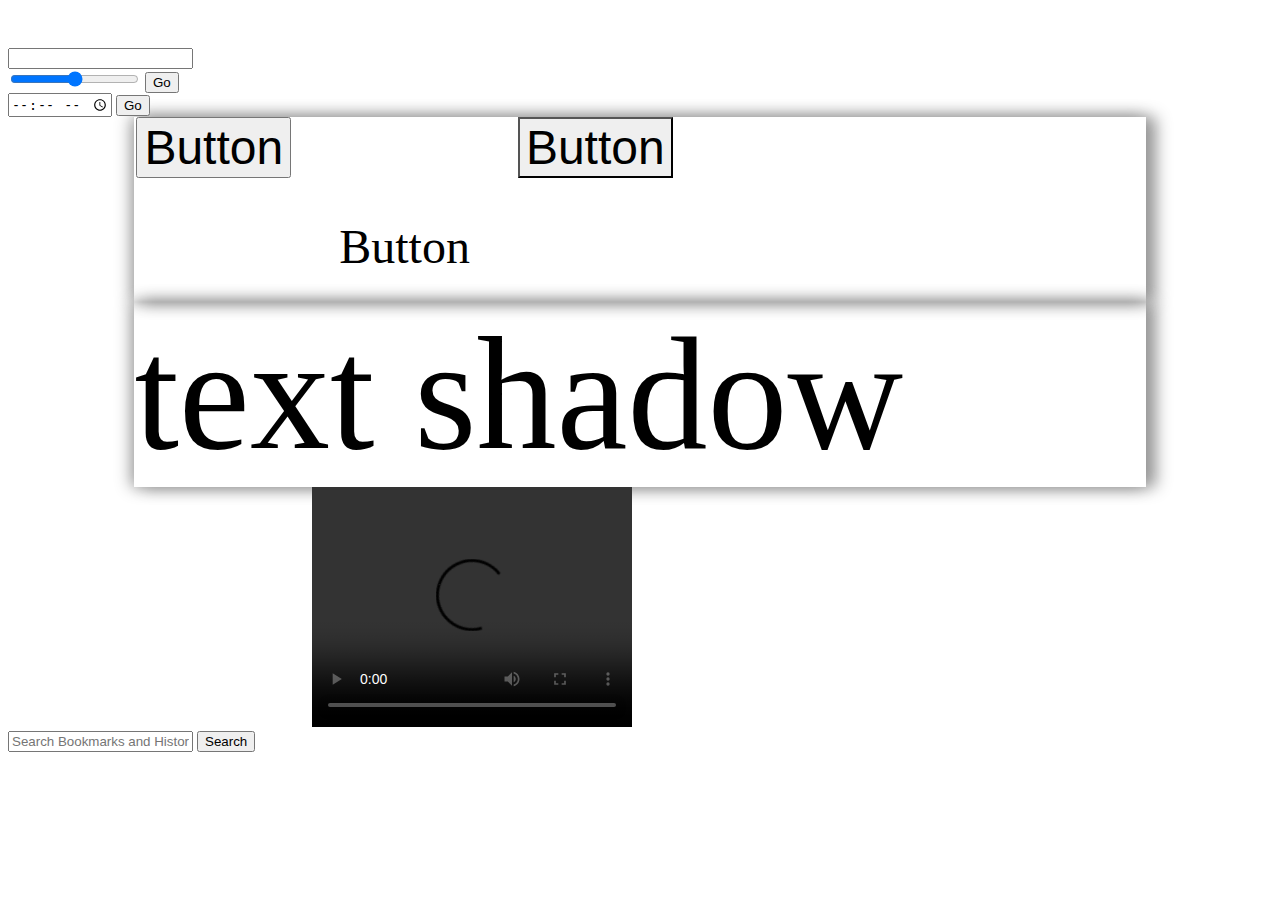
==== index.html @ fc9bf7e8 "test" ====
<!DOCTYPE html>
<html>
<head>
	<meta http-equiv="Content-Type" content="text/html; charset=UTF-8">
	<link href="style.css" type="text/css" rel="stylesheet" />
	<title>TIMESPOON</title>
</head>
<body>

<input type="number">
<form>
  <input name="n" type="range">
  <input type="submit" value="Go">
</form>
<form>
  <input name="t" type="time">
  <input type="submit" value="Go">
</form>
	    <div class="span-20">
        <button>Button</button>
        <p>Button</p>
        <button class="native">Button</button>
    </div>

	<div>text shadow</div>
	<canvas id="a" width="300" height="225"></canvas>
	<video src="pre6.webm" width="320" height="240" controls></video>
	<form>
  <input name="q" placeholder="Search Bookmarks and History">
  <input type="submit" value="Search">
</form>
</body>
</html>
<style type="text/css">
  body { padding-top: 40px; }
    button {
        font-size: 48px;
        margin: 0 2px;
        vertical-align: top;
    }
    button.native {
        -moz-appearance: none;
        -webkit-appearance: none;
    }
    p {
    	display: inline-block;
        -moz-appearance: button;
        -webkit-appearance: button;
        font-size: 48px;
        line-height: 60px;
        margin-bottom: 0;
        padding: 0 6px;
        text-align: center;
    }
div {
	width:80%;
	margin:0 auto;
	font-size:10em;
	box-shadow: -3px 0px 15px #999, 10px -0px 15px #999;
	}
</style>
<script type="text/javascript" charset="utf-8">
window.onload = function() {
var d_canvas = document.getElementById("a");
var context = d_canvas.getContext("2d");

var my_gradient = context.createLinearGradient(0, 0, 0, 225);
my_gradient.addColorStop(0, "red");
my_gradient.addColorStop(0.5, "yellow");
my_gradient.addColorStop(1, "green");
context.fillStyle = my_gradient;
context.fillRect(0, 0, 300, 225);
}
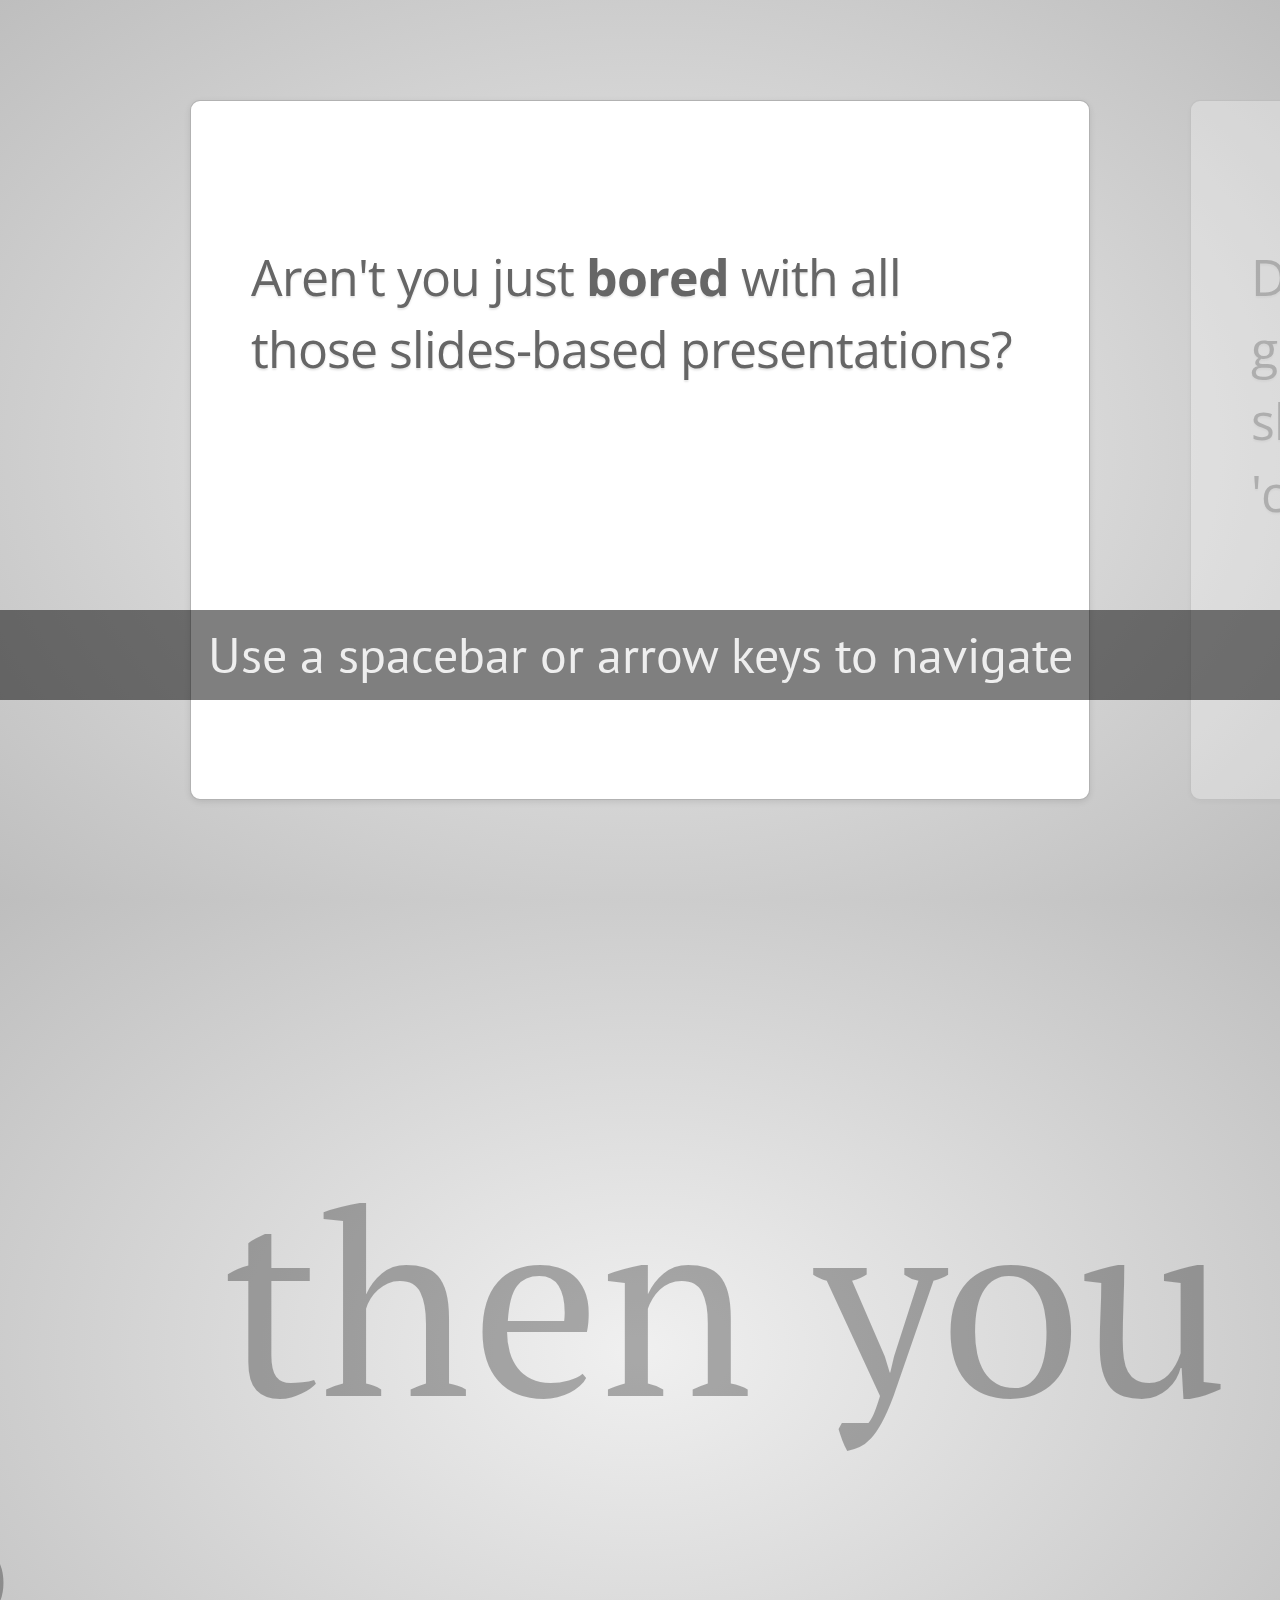
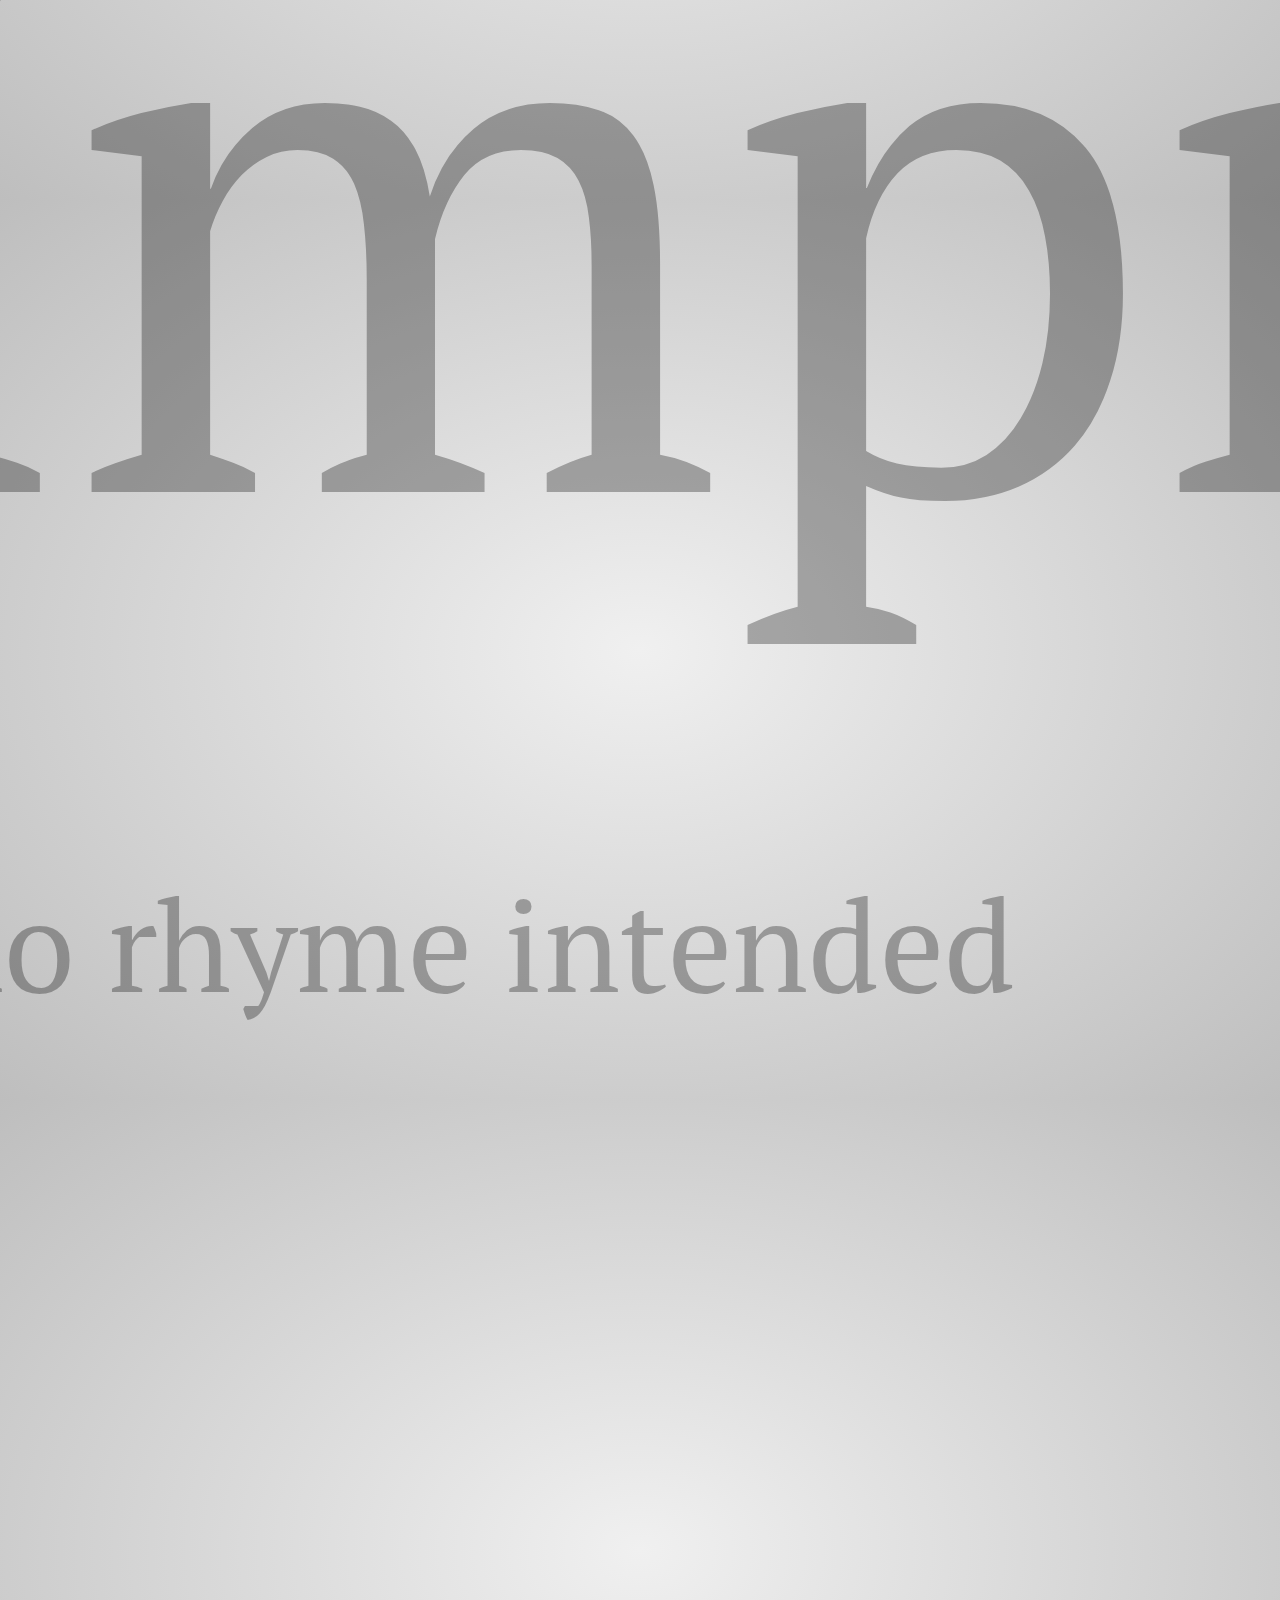
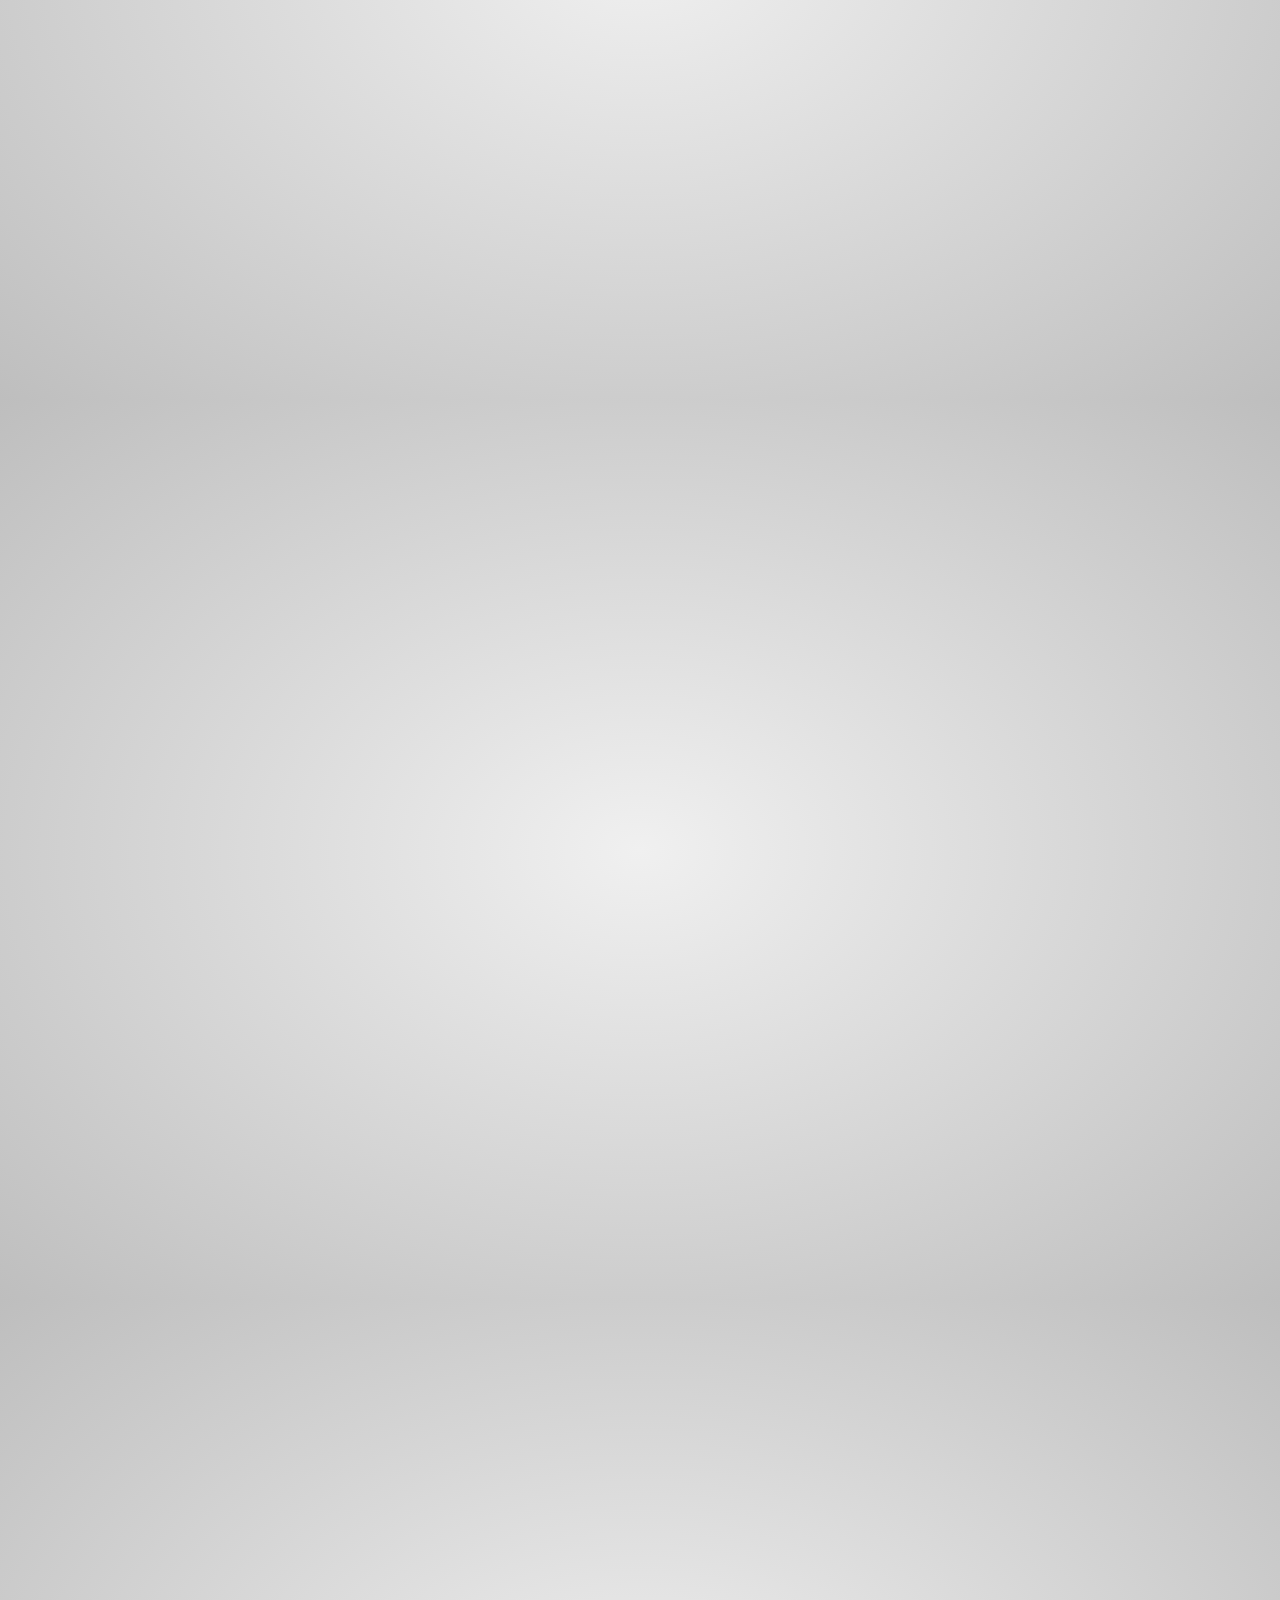
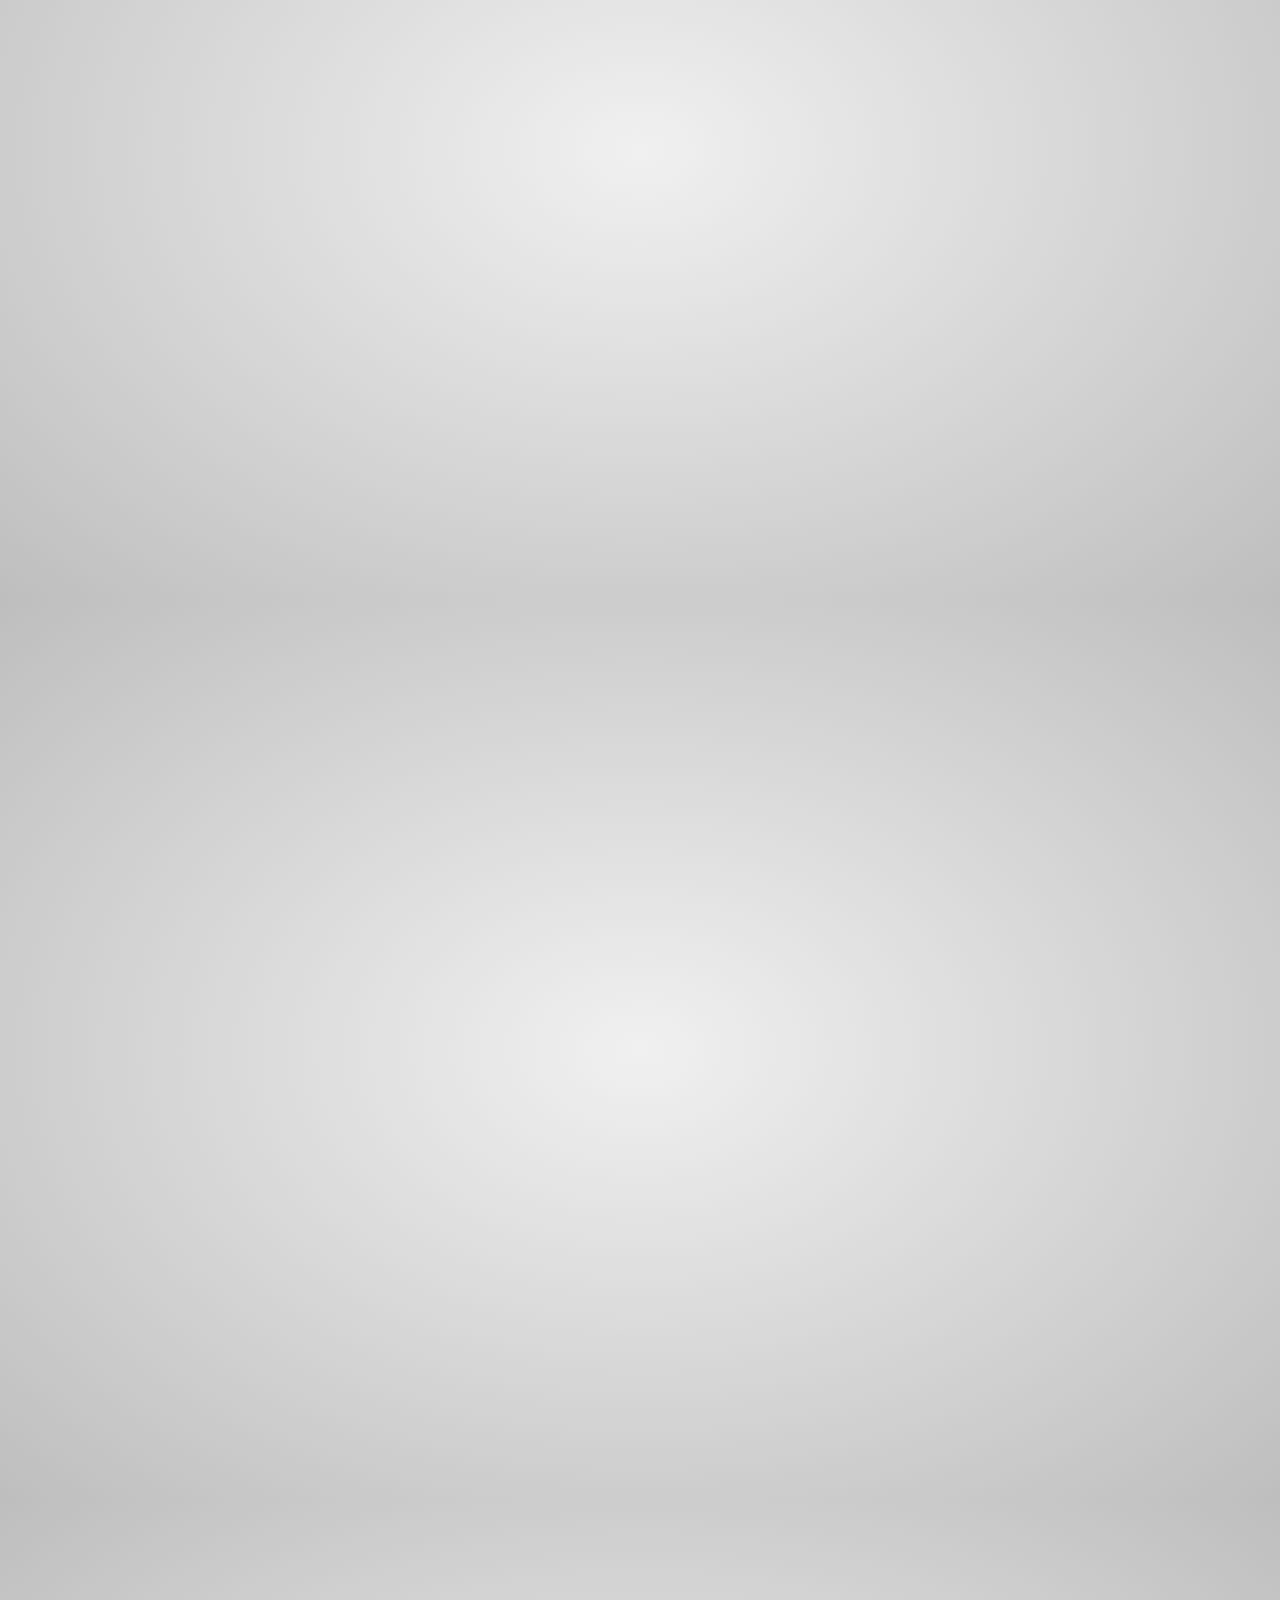
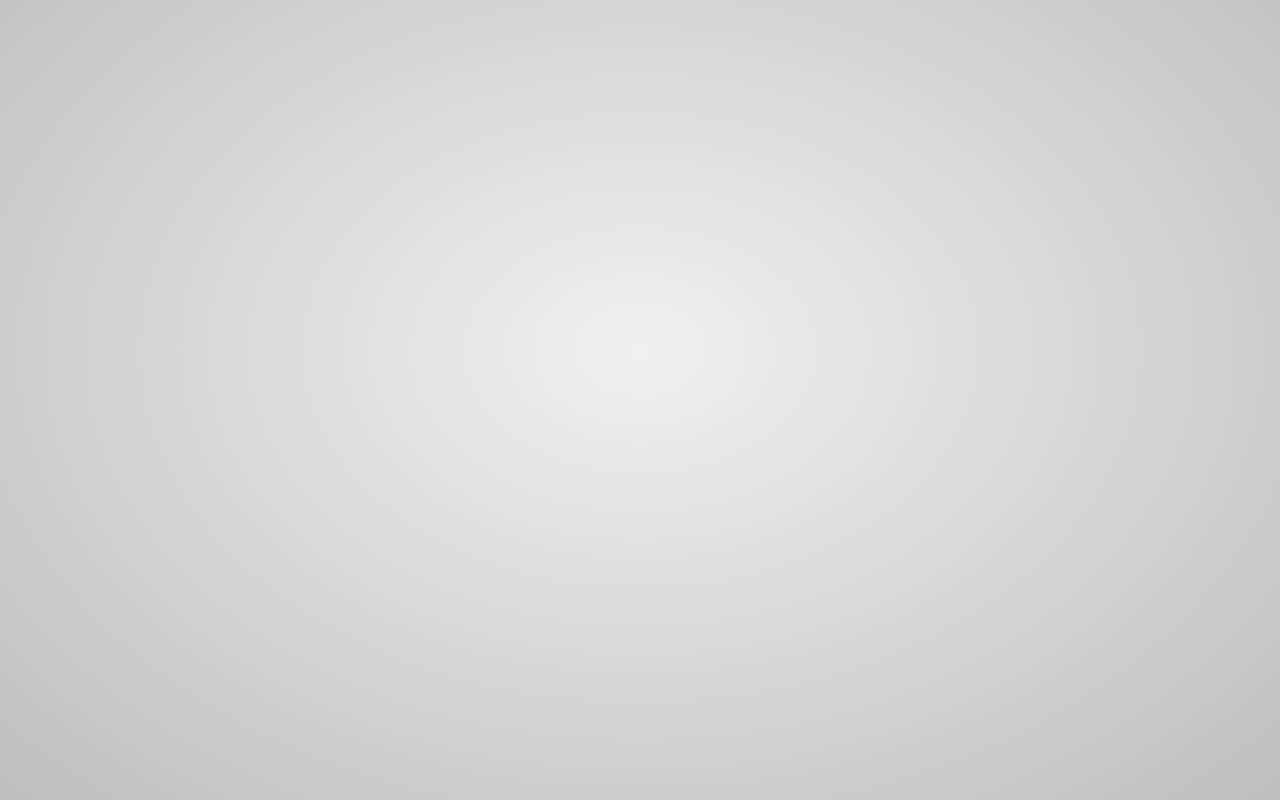
==== commit 13519f4c: "index test" ====
--- a/index.html
+++ b/index.html
@@ -1,73 +1,379 @@
-<!DOCTYPE html>
-<html>
+<!doctype html>
+
+<!--
+
+    Welcome to the light side of the source, young padawan.
+
+    One step closer to learn something interesting you are...
+
+                               ____                  
+                            _.' :  `._               
+                        .-.'`.  ;   .'`.-.           
+               __      / : ___\ ;  /___ ; \      __  
+             ,'_ ""--.:__;".-.";: :".-.":__;.--"" _`,
+             :' `.t""--.. '<@.`;_  ',@:` ..--""j.' `;
+                  `:-.._J '-.-'L__ `-- ' L_..-;'     
+                    "-.__ ;  .-"  "-.  : __.-"       
+                        L ' /.------.\ ' J           
+                         "-.   "--"   .-"            
+                        __.l"-:_JL_;-";.__           
+                     .-j/'.;  ;""""  / .'\"-.        
+                   .' /:`. "-.:     .-" .';  `.      
+                .-"  / ;  "-. "-..-" .-"  :    "-.   
+             .+"-.  : :      "-.__.-"      ;-._   \  
+             ; \  `.; ;                    : : "+. ; 
+             :  ;   ; ;                    : ;  : \: 
+             ;  :   ; :                    ;:   ;  : 
+            : \  ;  :  ;                  : ;  /  :: 
+            ;  ; :   ; :                  ;   :   ;: 
+            :  :  ;  :  ;                : :  ;  : ; 
+            ;\    :   ; :                ; ;     ; ; 
+            : `."-;   :  ;              :  ;    /  ; 
+             ;    -:   ; :              ;  : .-"   : 
+             :\     \  :  ;            : \.-"      : 
+              ;`.    \  ; :            ;.'_..--  / ; 
+              :  "-.  "-:  ;          :/."      .'  :
+               \         \ :          ;/  __        :
+                \       .-`.\        /t-""  ":-+.   :
+                 `.  .-"    `l    __/ /`. :  ; ; \  ;
+                   \   .-" .-"-.-"  .' .'j \  /   ;/ 
+                    \ / .-"   /.     .'.' ;_:'    ;  
+                     :-""-.`./-.'     /    `.___.'   
+                           \ `t  ._  /               
+                            "-.t-._:'                
+
+-->
+
+<!--
+    
+    So you'd like to know how to use impress.js?
+    
+    You've made the first, very important step -- you're reading the source code.
+    And that's how impress.js presentations are built -- with HTML and CSS code.
+    
+    Believe me, you need quite decent HTML and CSS skills to be able to use impress.js effectively.
+    And what is even more important, you need to be a designer, too, because there are no default
+    styles for impress.js presentations, there is no default or automatic layout for them.
+    
+    You need to design and build it by hand.
+    
+    So...
+    
+    Would you still like to know how to use impress.js?
+    
+-->
+
+<html lang="en">
 <head>
-	<meta http-equiv="Content-Type" content="text/html; charset=UTF-8">
-	<link href="style.css" type="text/css" rel="stylesheet" />
-	<title>TIMESPOON</title>
+    <meta charset="utf-8" />
+    <meta name="viewport" content="width=1024" />
+    <meta name="apple-mobile-web-app-capable" content="yes" />
+    <title>impress.js | presentation tool based on the power of CSS3 transforms and transitions in modern browsers | by Bartek Szopka @bartaz</title>
+    
+    <meta name="description" content="impress.js is a presentation tool based on the power of CSS3 transforms and transitions in modern browsers and inspired by the idea behind prezi.com." />
+    <meta name="author" content="Bartek Szopka" />
+
+    <link href="http://fonts.googleapis.com/css?family=Open+Sans:regular,semibold,italic,italicsemibold|PT+Sans:400,700,400italic,700italic|PT+Serif:400,700,400italic,700italic" rel="stylesheet" />
+
+    <!--
+        
+        Impress.js doesn't depend on any external stylesheet. Script adds all styles it needs for
+        presentation to work.
+        
+        This style below contains styles only for demo presentation. Browse it to see how impress.js
+        classes are used to style presentation steps, or how to apply fallback styles, but I don't want
+        you to use them directly in your presentation.
+        
+        Be creative, build your own. We don't really want all impress.js presentations to look the same,
+        do we?
+        
+        When creating your own presentation get rid of this file. Start from scratch, it's fun!
+        
+    -->
+    <link href="css/impress-demo.css" rel="stylesheet" />
+    
+    <link rel="shortcut icon" href="favicon.png" />
+    <link rel="apple-touch-icon" href="apple-touch-icon.png" />
 </head>
-<body>
-
-<input type="number">
-<form>
-  <input name="n" type="range">
-  <input type="submit" value="Go">
-</form>
-<form>
-  <input name="t" type="time">
-  <input type="submit" value="Go">
-</form>
-	    <div class="span-20">
-        <button>Button</button>
-        <p>Button</p>
-        <button class="native">Button</button>
-    </div>
-
-	<div>text shadow</div>
-	<canvas id="a" width="300" height="225"></canvas>
-	<video src="pre6.webm" width="320" height="240" controls></video>
-	<form>
-  <input name="q" placeholder="Search Bookmarks and History">
-  <input type="submit" value="Search">
-</form>
+
+<!--
+    
+    Body element is used by impress.js to set some useful class names, that will allow you to detect
+    the support and state of the presentation in CSS or other scripts.
+    
+    First very useful class name is `impress-not-supported`. This class means, that browser doesn't
+    support features required by impress.js, so you should apply some fallback styles in your CSS.
+    It's not necessary to add it manually on this element. If the script detects that browser is not
+    good enough it will add this class, but keeping it in HTML means that users without JavaScript
+    will also get fallback styles.
+    
+    When impress.js script detects that browser supports all required features, this class name will
+    be removed.
+    
+    The class name on body element also depends on currently active presentation step. More details about
+    it can be found later, when `hint` element is being described.
+    
+-->
+<body class="impress-not-supported">
+
+<!--
+    For example this fallback message is only visible when there is `impress-not-supported` class on body.
+-->
+<div class="fallback-message">
+    <p>Your browser <b>doesn't support the features required</b> by impress.js, so you are presented with a simplified version of this presentation.</p>
+    <p>For the best experience please use the latest <b>Chrome</b>, <b>Safari</b> or <b>Firefox</b> browser.</p>
+</div>
+
+<!--
+    
+    Now that's the core element used by impress.js.
+    
+    That's the wrapper for your presentation steps. In this element all the impress.js magic happens.
+    It doesn't have to be a `<div>`. Only `id` is important here as that's how the script find it.
+    
+-->
+<div id="impress">
+
+    <!--
+        
+        Here is where interesting thing start to happen.
+        
+        Each step of the presentation should be an element inside the `#impress` with a class name
+        of `step`. These step elements are positioned, rotated and scaled by impress.js, and
+        the 'camera' shows them on each step of the presentation.
+        
+        Positioning information is passed through data attributes.
+        
+        In the example below we only specify x and y position of the step element with `data-x="-1000"`
+        and `data-y="-1500` attributes. This means that **the center** of the element (yes, the center)
+        will be positioned in point x = -1000px and y = -1500px of the presentation 'canvas'.
+        
+        It will not be rotated or scaled.
+        
+    -->
+    <div id="bored" class="step slide" data-x="-1000" data-y="-1500">
+        <q>Aren't you just <b>bored</b> with all those slides-based presentations?</q>
+    </div>
+
+    <!--
+        
+        The `id` attribute of the step element is used to identify it in the URL, but it's optional.
+        If it is not defined, it will get a default value of `step-N` where N is a number of slide.
+        
+        So in the example below it'll be `step-2`.
+        
+        The hash part of the url when this step is active will be `#/step-2`.
+        
+        You can also use `#step-2` in a link, to point directly to this particular step.
+        
+        Please note, that while `#/step-2` (with slash) would also work in a link it's not recommended.
+        Using classic `id`-based links like `#step-2` makes these links usable also in fallback mode.
+        
+    -->
+    <div class="step slide" data-x="0" data-y="-1500">
+        <q>Don't you think that presentations given <strong>in modern browsers</strong> shouldn't <strong>copy the limits</strong> of 'classic' slide decks?</q>
+    </div>
+
+    <div class="step slide" data-x="1000" data-y="-1500">
+        <q>Would you like to <strong>impress your audience</strong> with <strong>stunning visualization</strong> of your talk?</q>
+    </div>
+
+    <!--
+        
+        This is an example of step element being scaled.
+        
+        Again, we use a `data-` attribute, this time it's `data-scale="4"`, so it means that this
+        element will be 4 times larger than the others.
+        From presentation and transitions point of view it means, that it will have to be scaled
+        down (4 times) to make it back to it's correct size.
+        
+    -->
+    <div id="title" class="step" data-x="0" data-y="0" data-scale="4">
+        <span class="try">then you should try</span>
+        <h1>impress.js<sup>*</sup></h1>
+        <span class="footnote"><sup>*</sup> no rhyme intended</span>
+    </div>
+
+    <!--
+        
+        This element introduces rotation.
+        
+        Notation shouldn't be a surprise. We use `data-rotate="90"` attribute, meaning that this
+        element should be rotated by 90 degrees clockwise.
+        
+    -->
+    <div id="its" class="step" data-x="850" data-y="3000" data-rotate="90" data-scale="5">
+        <p>It's a <strong>presentation tool</strong> <br/>
+        inspired by the idea behind <a href="http://prezi.com">prezi.com</a> <br/>
+        and based on the <strong>power of CSS3 transforms and transitions</strong> in modern browsers.</p>
+    </div>
+
+    <div id="big" class="step" data-x="3500" data-y="2100" data-rotate="180" data-scale="6">
+        <p>visualize your <b>big</b> <span class="thoughts">thoughts</span></p>
+    </div>
+
+    <!--
+        
+        And now it gets really exiting! We move into third dimension!
+        
+        Along with `data-x` and `data-y`, you can define the position on third (Z) axis, with
+        `data-z`. In the example below we use `data-z="-3000"` meaning that element should be
+        positioned far away from us (by 3000px).
+        
+    -->
+    <div id="tiny" class="step" data-x="2825" data-y="2325" data-z="-3000" data-rotate="300" data-scale="1">
+        <p>and <b>tiny</b> ideas</p>
+    </div>
+
+    <div id="ing" class="step" data-x="3500" data-y="-850" data-rotate="270" data-scale="6">
+        <p>by <b class="positioning">positioning</b>, <b class="rotating">rotating</b> and <b class="scaling">scaling</b> them on an infinite canvas</p>
+    </div>
+
+    <div id="imagination" class="step" data-x="6700" data-y="-300" data-scale="6">
+        <p>the only <b>limit</b> is your <b class="imagination">imagination</b></p>
+    </div>
+
+    <div id="source" class="step" data-x="6300" data-y="2000" data-rotate="20" data-scale="4">
+        <p>want to know more?</p>
+        <q><a href="http://github.com/bartaz/impress.js">use the source</a>, Luke!</q>
+    </div>
+
+    <div id="one-more-thing" class="step" data-x="6000" data-y="4000" data-scale="2">
+        <p>one more thing...</p>
+    </div>
+
+    <!--
+        
+        And the last one shows full power and flexibility of impress.js.
+        
+        You can not only position element in 3D, but also rotate it around any axis.
+        So this one here will get rotated by -40 degrees (40 degrees anticlockwise) around X axis and
+        10 degrees (clockwise) around Y axis.
+        
+        You can of course rotate it around Z axis with `data-rotate-z` - it has exactly the same effect
+        as `data-rotate` (these two are basically aliases).
+        
+    -->
+    <div id="its-in-3d" class="step" data-x="6200" data-y="4300" data-z="-100" data-rotate-x="-40" data-rotate-y="10" data-scale="2">
+        <p><span class="have">have</span> <span class="you">you</span> <span class="noticed">noticed</span> <span class="its">it's</span> <span class="in">in</span> <b>3D<sup>*</sup></b>?</p>
+        <span class="footnote">* beat that, prezi ;)</span>
+    </div>
+
+    <!--
+        
+        So to make a summary of all the possible attributes used to position presentation steps, we have:
+        
+        * `data-x`, `data-y`, `data-z` -- they define the position of **the center** of step element on
+            the canvas in pixels; their default value is 0;
+        * `data-rotate-x`, `data-rotate-y`, 'data-rotate-z`, `data-rotate` -- they define the rotation of
+            the element around given axis in degrees; their default value is 0; `data-rotate` and `data-rotate-z`
+            are exactly the same;
+        * `data-scale` -- defines the scale of step element; default value is 1
+        
+    -->
+    <div id="overview" class="step" data-x="3000" data-y="1500" data-scale="10">
+    </div>
+
+</div>
+
+<!--
+    
+    Hint is not related to impress.js in any way.
+    
+    But it can show you how to use impress.js features in creative way.
+    
+    When the presentation step is shown (selected) its element gets the class of "active" and the body element
+    gets the class based on active step id `impress-on-ID` (where ID is the step's id)... It may not be
+    so clear because of all these "ids" in previous sentence, so for example when the first step (the one with
+    the id of `bored`) is active, body element gets a class of `impress-on-bored`.
+    
+    This class is used by this hint below. Check CSS file to see how it's shown with delayed CSS animation when
+    the first step of presentation is visible for a couple of seconds.
+    
+    ...
+    
+    And when it comes to this piece of JavaScript below ... kids, don't do this at home ;)
+    It's just a quick and dirty workaround to get different hint text for touch devices.
+    In a real world it should be at least placed in separate JS file ... and the touch content should be
+    probably just hidden somewhere in HTML - not hard-coded in the script.
+    
+    Just sayin' ;)
+    
+-->
+<div class="hint">
+    <p>Use a spacebar or arrow keys to navigate</p>
+</div>
+
+<script src="js/impress.js"></script>
+<script>impress();</script>
+
+<!--
+    
+    The `impress()` function also gives you access to API to control the presentation.
+    
+    Just store the result of the call:
+    
+        var api = impress();
+    
+    and you will get three functions you can call:
+    
+        `api.next()` - moves to next step of the presentation,
+        `api.prev()` - moves to previous step of the presentation
+        `api.stepTo( stepElement ) - moves the presentation to given step element (the DOM element of the step).
+    
+    You can also simply call `impress()` again to get the API, so `impress().next()` is also allowed.
+    Don't worry, it wont initialize the presentation again.
+    
+    For some example uses of this API check the last part of the source of impress.js where the API
+    is used in event handlers.
+    
+-->
+
 </body>
 </html>
-<style type="text/css">
-  body { padding-top: 40px; }
-    button {
-        font-size: 48px;
-        margin: 0 2px;
-        vertical-align: top;
-    }
-    button.native {
-        -moz-appearance: none;
-        -webkit-appearance: none;
-    }
-    p {
-    	display: inline-block;
-        -moz-appearance: button;
-        -webkit-appearance: button;
-        font-size: 48px;
-        line-height: 60px;
-        margin-bottom: 0;
-        padding: 0 6px;
-        text-align: center;
-    }
-div {
-	width:80%;
-	margin:0 auto;
-	font-size:10em;
-	box-shadow: -3px 0px 15px #999, 10px -0px 15px #999;
-	}
-</style>
-<script type="text/javascript" charset="utf-8">
-window.onload = function() {
-var d_canvas = document.getElementById("a");
-var context = d_canvas.getContext("2d");
-
-var my_gradient = context.createLinearGradient(0, 0, 0, 225);
-my_gradient.addColorStop(0, "red");
-my_gradient.addColorStop(0.5, "yellow");
-my_gradient.addColorStop(1, "green");
-context.fillStyle = my_gradient;
-context.fillRect(0, 0, 300, 225);
-}
+
+<!--
+    
+    Now you know more or less everything you need to build your first impress.js presentation, but before
+    you start...
+    
+    Oh, you've already cloned the code from GitHub?
+    
+    You have it open in text editor?
+    
+    Stop right there!
+    
+    That's not how you create awesome presentations. This is only a code. Implementation of the idea that
+    first needs to grow in your mind.
+    
+    So if you want to build great presentation take a pencil and piece of paper. And turn off the computer.
+    
+    Sketch, draw and write. Brainstorm your ideas on a paper. Try to build a mind-map of what you'd like
+    to present. It will get you closer and closer to the layout you'll build later with impress.js.
+    
+    Get back to the code only when you have your presentation ready on a paper. It doesn't make sense to do
+    it earlier, because you'll only waste your time fighting with positioning of useless points.
+    
+    If you think I'm crazy, please put your hands on a book called "Presentation Zen". It's all about 
+    creating awesome and engaging presentations.
+    
+    Think about it. 'Cause impress.js may not help you, if you have nothing interesting to say.
+    
+-->
+
+<!--
+    
+    Are you still reading this?
+    
+    For real?
+    
+    I'm impressed! Feel free to let me know that you got that far (I'm @bartaz on Twitter), 'cause I'd like
+    to congratulate you personally :)
+    
+    But you don't have to do it now. Take my advice and take some time off. Make yourself a cup of coffee, tea,
+    or anything you like to drink. And raise a glass for me ;)
+    
+    Cheers!
+    
+-->
+
--- a/css/impress-demo.css
+++ b/css/impress-demo.css
@@ -0,0 +1,509 @@
+/**
+ * This is a stylesheet for a demo presentation for impress.js
+ * 
+ * It is not meant to be a part of impress.js and is not required by impress.js.
+ * I expect that anyone creating a presentation for impress.js would create their own
+ * set of styles.
+ */
+
+
+/* http://meyerweb.com/eric/tools/css/reset/ 
+   v2.0 | 20110126
+   License: none (public domain)
+*/
+
+html, body, div, span, applet, object, iframe,
+h1, h2, h3, h4, h5, h6, p, blockquote, pre,
+a, abbr, acronym, address, big, cite, code,
+del, dfn, em, img, ins, kbd, q, s, samp,
+small, strike, strong, sub, sup, tt, var,
+b, u, i, center,
+dl, dt, dd, ol, ul, li,
+fieldset, form, label, legend,
+table, caption, tbody, tfoot, thead, tr, th, td,
+article, aside, canvas, details, embed, 
+figure, figcaption, footer, header, hgroup, 
+menu, nav, output, ruby, section, summary,
+time, mark, audio, video {
+    margin: 0;
+    padding: 0;
+    border: 0;
+    font-size: 100%;
+    font: inherit;
+    vertical-align: baseline;
+}
+
+/* HTML5 display-role reset for older browsers */
+article, aside, details, figcaption, figure, 
+footer, header, hgroup, menu, nav, section {
+    display: block;
+}
+body {
+    line-height: 1;
+}
+ol, ul {
+    list-style: none;
+}
+blockquote, q {
+    quotes: none;
+}
+blockquote:before, blockquote:after,
+q:before, q:after {
+    content: '';
+    content: none;
+}
+
+table {
+    border-collapse: collapse;
+    border-spacing: 0;
+}
+
+
+body {
+    font-family: 'PT Sans', sans-serif;
+    
+    min-height: 740px;
+
+    background: rgb(215, 215, 215);
+    background: -webkit-gradient(radial, 50% 50%, 0, 50% 50%, 500, from(rgb(240, 240, 240)), to(rgb(190, 190, 190)));
+    background: -webkit-radial-gradient(rgb(240, 240, 240), rgb(190, 190, 190));
+    background:    -moz-radial-gradient(rgb(240, 240, 240), rgb(190, 190, 190));
+    background:      -o-radial-gradient(rgb(240, 240, 240), rgb(190, 190, 190));
+    background:         radial-gradient(rgb(240, 240, 240), rgb(190, 190, 190));
+
+    -webkit-font-smoothing: antialiased;
+}
+
+b, strong { font-weight: bold }
+i, em { font-style: italic}
+
+a {
+    color: inherit;
+    text-decoration: none;
+    padding: 0 0.1em;
+    background: rgba(255,255,255,0.5);
+    text-shadow: -1px -1px 2px rgba(100,100,100,0.9);
+    border-radius: 0.2em;
+    
+    -webkit-transition: 0.5s;
+    -moz-transition:    0.5s;
+    -ms-transition:     0.5s;
+    -o-transition:      0.5s;
+    transition:         0.5s;
+}
+
+a:hover {
+    background: rgba(255,255,255,1);
+    text-shadow: -1px -1px 2px rgba(100,100,100,0.5);
+}
+
+/* enable clicking on elements 'hiding' behind body in 3D */
+body     { pointer-events: none; }
+#impress { pointer-events: auto; }
+
+/* COMMON STEP STYLES */
+
+.step {
+    width: 900px;
+    padding: 40px;
+
+    -webkit-box-sizing: border-box;
+    -moz-box-sizing:    border-box;
+    -ms-box-sizing:     border-box;
+    -o-box-sizing:      border-box;
+    box-sizing:         border-box;
+
+    font-family: 'PT Serif', georgia, serif;
+
+    font-size: 48px;
+    line-height: 1.5;
+}
+
+/* fade out inactive slides */
+
+.step {
+    -webkit-transition: opacity 1s;
+    -moz-transition:    opacity 1s;
+    -ms-transition:     opacity 1s;
+    -o-transition:      opacity 1s;
+    transition:         opacity 1s;
+}
+
+.step:not(.active) {
+    opacity: 0.3;
+}
+
+/* STEP SPECIFIC STYLES */
+
+/* hint on the first slide */
+
+.hint {
+    position: fixed;
+    left: 0;
+    right: 0;
+    bottom: 200px;
+    
+    background: rgba(0,0,0,0.5);
+    color: #EEE;
+    text-align: center;
+    
+    font-size: 50px;
+    padding: 20px;
+    
+    z-index: 100;
+    
+    opacity: 0;
+    
+    -webkit-transform: translateY(400px);
+    -moz-transform:    translateY(400px);
+    -ms-transform:     translateY(400px);
+    -o-transform:      translateY(400px);
+    transform:         translateY(400px);
+
+    -webkit-transition: opacity 1s, -webkit-transform 0.5s 1s;
+    -moz-transition:    opacity 1s,    -moz-transform 0.5s 1s;
+    -ms-transition:     opacity 1s,     -ms-transform 0.5s 1s;
+    -o-transition:      opacity 1s,      -o-transform 0.5s 1s;
+    transition:         opacity 1s,         transform 0.5s 1s;
+}
+
+.impress-on-bored .hint {
+    opacity: 1;
+    
+    -webkit-transition: opacity 1s 5s, -webkit-transform 0.5s;
+    -moz-transition:    opacity 1s 5s,    -moz-transform 0.5s;
+    -ms-transition:     opacity 1s 5s,     -ms-transform 0.5s;
+    -o-transition:      opacity 1s 5s,      -o-transform 0.5s;
+    transition:         opacity 1s 5s,         transform 0.5s;
+    
+    -webkit-transform: translateY(0px);
+    -moz-transform:    translateY(0px);
+    -ms-transform:     translateY(0px);
+    -o-transform:      translateY(0px);
+    transform:         translateY(0px);
+}
+
+/* impress.js title */
+
+#title {
+    padding: 0;
+}
+
+#title .try {
+    font-size: 64px;
+    position: absolute;
+    top: -0.5em;
+    left: 1.5em;
+    
+    -webkit-transform: translateZ(20px);
+    -moz-transform:    translateZ(20px);
+    -ms-transform:     translateZ(20px);
+    -o-transform:      translateZ(20px);
+    transform:         translateZ(20px);
+}
+
+#title h1 {
+    font-size: 190px;
+    
+    -webkit-transform: translateZ(50px);
+    -moz-transform:    translateZ(50px);
+    -ms-transform:     translateZ(50px);
+    -o-transform:      translateZ(50px);
+    transform:         translateZ(50px);
+}
+
+#title .footnote {
+    font-size: 32px;
+}
+
+/* big thoughts */
+
+#big {
+    width: 600px;
+    text-align: center;
+    font-size: 60px;
+    line-height: 1;
+}
+
+#big b {
+    display: block;
+    font-size: 250px;
+    line-height: 250px;
+}
+
+#big .thoughts {
+    font-size: 90px;
+    line-height: 150px;
+}
+
+/* tiny ideas */
+
+#tiny {
+    width: 500px;
+    text-align: center;
+}
+
+#ing {
+    width: 500px;
+}
+
+#ing b {
+    display: inline-block;
+    -webkit-transition: 0.5s;
+    -moz-transition:    0.5s;
+    -ms-transition:     0.5s;
+    -o-transition:      0.5s;
+    transition:         0.5s;
+}
+
+#ing.active .positioning {
+    -webkit-transform: translateY(-10px);
+    -moz-transform:    translateY(-10px);
+    -ms-transform:     translateY(-10px);
+    -o-transform:      translateY(-10px);
+    transform:         translateY(-10px);
+
+    -webkit-transition-delay: 1.5s;
+    -moz-transition-delay:    1.5s;
+    -ms-transition-delay:     1.5s;
+    -o-transition-delay:      1.5s;
+    transition-delay:         1.5s;
+}
+
+#ing.active .rotating {
+    -webkit-transform: rotate(-10deg);
+    -moz-transform:    rotate(-10deg);
+    -ms-transform:     rotate(-10deg);
+    -o-transform:      rotate(-10deg);
+    transform:         rotate(-10deg);
+
+    -webkit-transition-delay: 1.75s;
+    -moz-transition-delay:    1.75s;
+    -ms-transition-delay:     1.75s;
+    -o-transition-delay:      1.75s;
+    transition-delay:         1.75s;
+}
+
+#ing.active .scaling {
+    -webkit-transform: scale(0.7);
+    -moz-transform:    scale(0.7);
+    -ms-transform:     scale(0.7);
+    -o-transform:      scale(0.7);
+    transform:         scale(0.7);
+
+    -webkit-transition-delay: 2s;
+    -moz-transition-delay:    2s;
+    -ms-transition-delay:     2s;
+    -o-transition-delay:      2s;
+    transition-delay:         2s;
+
+}
+
+/* imagination */
+
+#imagination {
+    width: 600px;
+}
+
+#imagination .imagination {
+    font-size: 78px;
+}
+
+/* use the source, Luke */
+
+#source {
+    width: 700px;
+    padding-bottom: 300px;
+    
+    /* Yoda Icon :: Pixel Art from Star Wars http://www.pixeljoint.com/pixelart/1423.htm */
+    background-image: url([data-uri]);
+    background-position: bottom right;
+    background-repeat: no-repeat;
+}
+
+#source q {
+    font-size: 60px;
+}
+
+/* it's in 3D */
+
+#its-in-3d p {
+    -webkit-transform-style: preserve-3d;
+    -moz-transform-style:    preserve-3d; /* Y U need this Firefox?! */
+    -ms-transform-style:     preserve-3d;
+    -o-transform-style:      preserve-3d;
+    transform-style:         preserve-3d;
+}
+
+#its-in-3d span,
+#its-in-3d b {
+    display: inline-block;
+    -webkit-transform: translateZ(40px);
+    -moz-transform:    translateZ(40px);
+    -ms-transform:     translateZ(40px);
+    -o-transform:      translateZ(40px);
+     transform:        translateZ(40px);
+            
+    -webkit-transition: 0.5s;
+    -moz-transition:    0.5s;
+    -ms-transition:     0.5s;
+    -o-transition:      0.5s;
+    transition:         0.5s;
+}
+
+#its-in-3d .have {
+    -webkit-transform: translateZ(-40px);
+    -moz-transform:    translateZ(-40px);
+    -ms-transform:     translateZ(-40px);
+    -o-transform:      translateZ(-40px);
+    transform:         translateZ(-40px);
+}
+
+#its-in-3d .you {
+    -webkit-transform: translateZ(20px);
+    -moz-transform:    translateZ(20px);
+    -ms-transform:     translateZ(20px);
+    -o-transform:      translateZ(20px);
+    transform:         translateZ(20px);
+}
+
+#its-in-3d .noticed {
+    -webkit-transform: translateZ(-40px);
+    -moz-transform:    translateZ(-40px);
+    -ms-transform:     translateZ(-40px);
+    -o-transform:      translateZ(-40px);
+    transform:         translateZ(-40px);
+}
+
+#its-in-3d .its {
+    -webkit-transform: translateZ(60px);
+    -moz-transform:    translateZ(60px);
+    -ms-transform:     translateZ(60px);
+    -o-transform:      translateZ(60px);
+    transform:         translateZ(60px);
+}
+
+#its-in-3d .in {
+    -webkit-transform: translateZ(-10px);
+    -moz-transform:    translateZ(-10px);
+    -ms-transform:     translateZ(-10px);
+    -o-transform:      translateZ(-10px);
+    transform:         translateZ(-10px);
+}
+
+#its-in-3d .footnote {
+    font-size: 32px;
+
+    -webkit-transform: translateZ(-10px);
+    -moz-transform:    translateZ(-10px);
+    -ms-transform:     translateZ(-10px);
+    -o-transform:      translateZ(-10px);
+    transform:         translateZ(-10px);
+}
+
+#its-in-3d.active span,
+#its-in-3d.active b {
+    -webkit-transform: translateZ(0px);
+    -moz-transform:    translateZ(0px);
+    -ms-transform:     translateZ(0px);
+    -o-transform:      translateZ(0px);
+    transform:         translateZ(0px);
+    
+    -webkit-transition-delay: 1s;
+    -moz-transition-delay:    1s;
+    -ms-transition-delay:     1s;
+    -o-transition-delay:      1s;
+    transition-delay:         1s;
+}
+
+/* overview step */
+
+#overview {
+    z-index: -1;
+    padding: 0;
+}
+
+/* on overview step everything is visible */
+
+.impress-on-overview .step {
+    opacity: 1;
+    cursor: pointer;
+}
+
+/*
+ * SLIDE STEP STYLES
+ *
+ * inspired by: http://html5slides.googlecode.com/svn/trunk/styles.css
+ *
+ * ;)
+ */
+
+.slide {
+    display: block;
+
+    width: 900px;
+    height: 700px;
+
+    padding: 40px 60px;
+
+    border-radius: 10px;
+
+    background-color: white;
+
+    box-shadow: 0 2px 6px rgba(0, 0, 0, .1);
+    border: 1px solid rgba(0, 0, 0, .3);
+
+    font-family: 'Open Sans', Arial, sans-serif;
+
+    color: rgb(102, 102, 102);
+    text-shadow: 0 2px 2px rgba(0, 0, 0, .1);
+
+    font-size: 30px;
+    line-height: 36px;
+
+    letter-spacing: -1px;
+}
+
+.slide q {
+    display: block;
+    font-size: 50px;
+    line-height: 72px;
+
+    margin-top: 100px;
+}
+
+.slide q strong {
+    white-space: nowrap;
+}
+
+
+/* IMPRESS NOT SUPPORTED STYLES */
+
+.fallback-message {
+    font-family: sans-serif;
+    line-height: 1.3;
+    
+    display: none;
+    width: 780px;
+    padding: 10px 10px 0;
+    margin: 20px auto;
+
+    border-radius: 10px;
+    border: 1px solid #E4C652;
+    background: #EEDC94;
+}
+
+.fallback-message p {
+    margin-bottom: 10px;
+}
+
+.impress-not-supported .step {
+    position: relative;
+    opacity: 1;
+    margin: 20px auto;
+}
+
+.impress-not-supported .fallback-message {
+    display: block;
+}
+
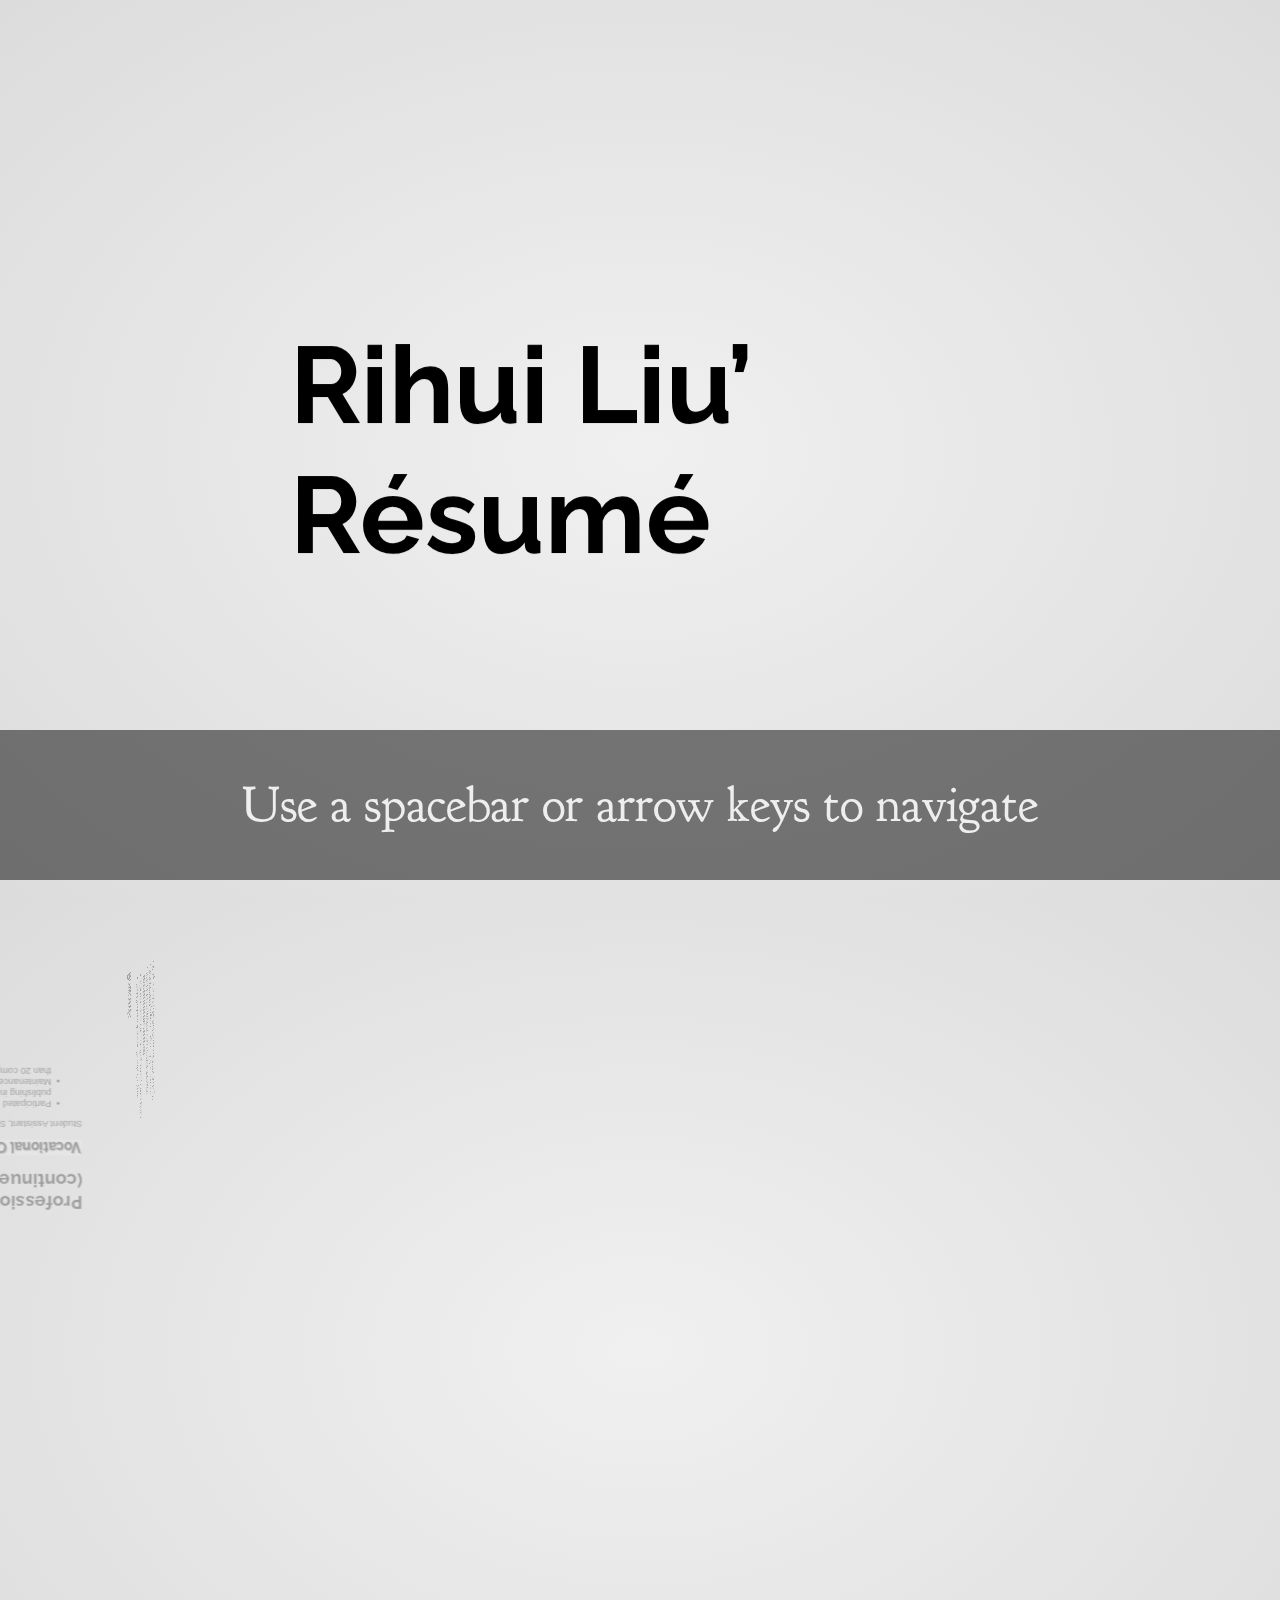
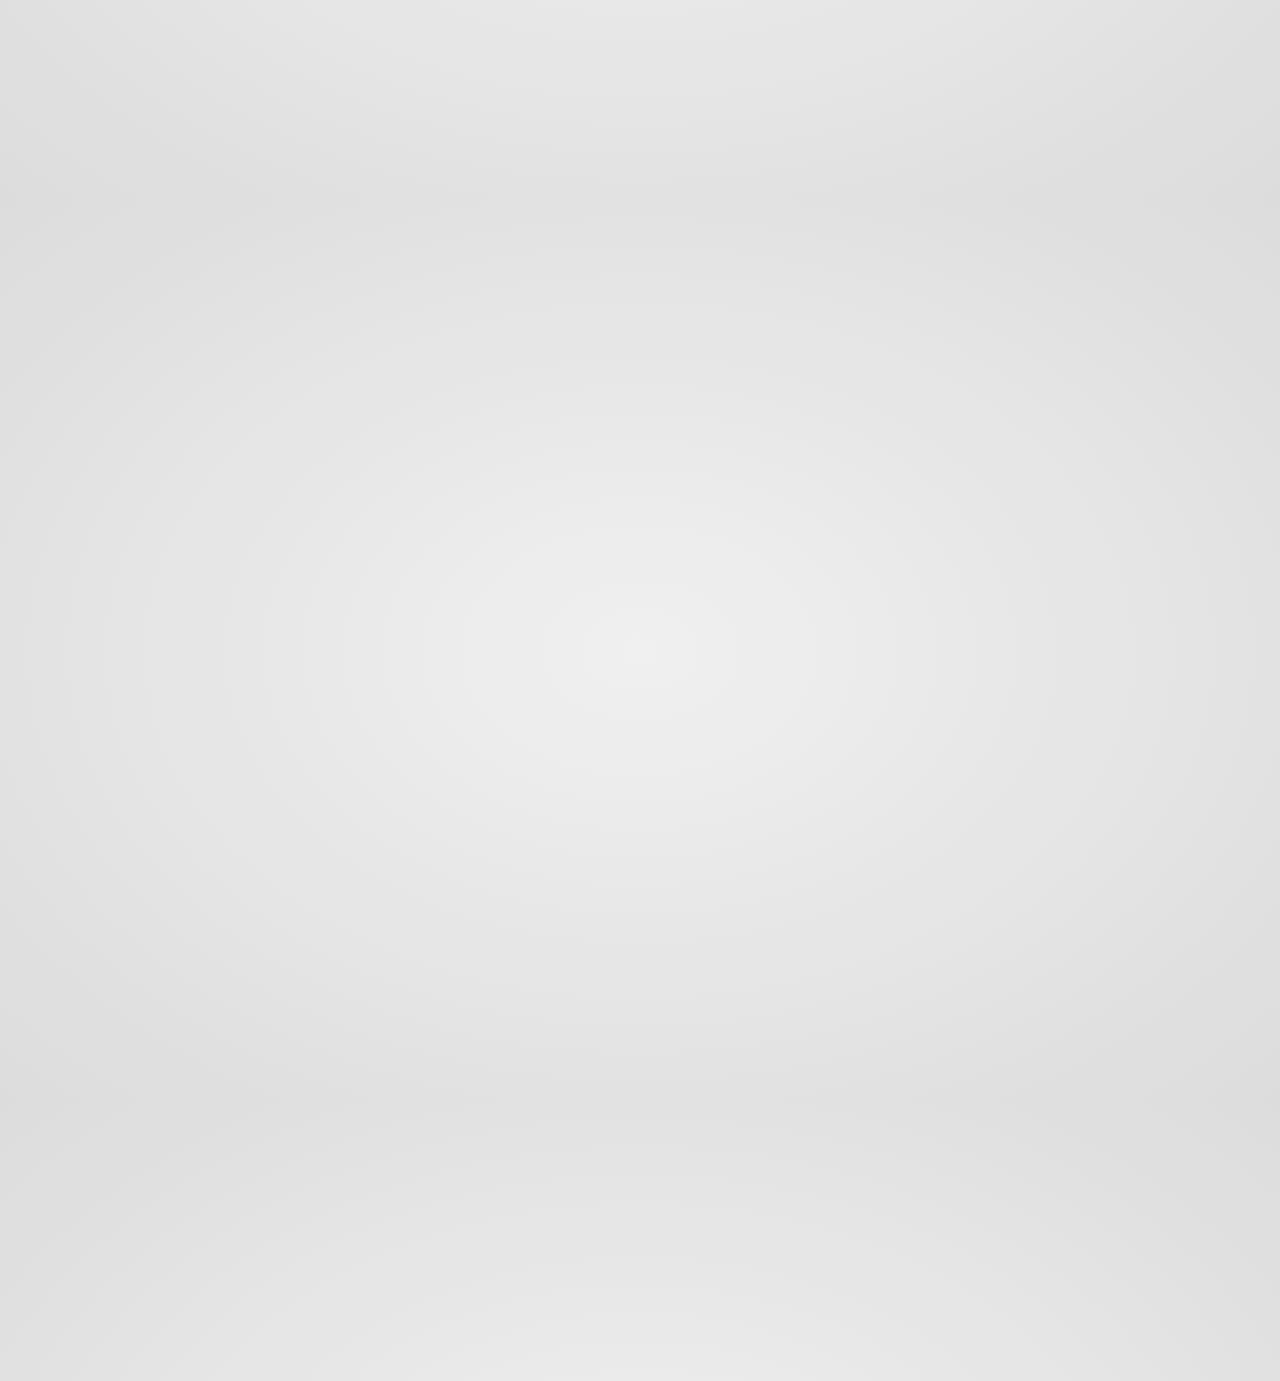
==== commit 787fc48d: "my resume 1.0" ====
--- a/index.html
+++ b/index.html
@@ -1,305 +1,200 @@
 <!doctype html>
-
-<!--
-
-    Welcome to the light side of the source, young padawan.
-
-    One step closer to learn something interesting you are...
-
-                               ____                  
-                            _.' :  `._               
-                        .-.'`.  ;   .'`.-.           
-               __      / : ___\ ;  /___ ; \      __  
-             ,'_ ""--.:__;".-.";: :".-.":__;.--"" _`,
-             :' `.t""--.. '<@.`;_  ',@:` ..--""j.' `;
-                  `:-.._J '-.-'L__ `-- ' L_..-;'     
-                    "-.__ ;  .-"  "-.  : __.-"       
-                        L ' /.------.\ ' J           
-                         "-.   "--"   .-"            
-                        __.l"-:_JL_;-";.__           
-                     .-j/'.;  ;""""  / .'\"-.        
-                   .' /:`. "-.:     .-" .';  `.      
-                .-"  / ;  "-. "-..-" .-"  :    "-.   
-             .+"-.  : :      "-.__.-"      ;-._   \  
-             ; \  `.; ;                    : : "+. ; 
-             :  ;   ; ;                    : ;  : \: 
-             ;  :   ; :                    ;:   ;  : 
-            : \  ;  :  ;                  : ;  /  :: 
-            ;  ; :   ; :                  ;   :   ;: 
-            :  :  ;  :  ;                : :  ;  : ; 
-            ;\    :   ; :                ; ;     ; ; 
-            : `."-;   :  ;              :  ;    /  ; 
-             ;    -:   ; :              ;  : .-"   : 
-             :\     \  :  ;            : \.-"      : 
-              ;`.    \  ; :            ;.'_..--  / ; 
-              :  "-.  "-:  ;          :/."      .'  :
-               \         \ :          ;/  __        :
-                \       .-`.\        /t-""  ":-+.   :
-                 `.  .-"    `l    __/ /`. :  ; ; \  ;
-                   \   .-" .-"-.-"  .' .'j \  /   ;/ 
-                    \ / .-"   /.     .'.' ;_:'    ;  
-                     :-""-.`./-.'     /    `.___.'   
-                           \ `t  ._  /               
-                            "-.t-._:'                
-
--->
-
-<!--
-    
-    So you'd like to know how to use impress.js?
-    
-    You've made the first, very important step -- you're reading the source code.
-    And that's how impress.js presentations are built -- with HTML and CSS code.
-    
-    Believe me, you need quite decent HTML and CSS skills to be able to use impress.js effectively.
-    And what is even more important, you need to be a designer, too, because there are no default
-    styles for impress.js presentations, there is no default or automatic layout for them.
-    
-    You need to design and build it by hand.
-    
-    So...
-    
-    Would you still like to know how to use impress.js?
-    
--->
 
 <html lang="en">
 <head>
-    <meta charset="utf-8" />
-    <meta name="viewport" content="width=1024" />
-    <meta name="apple-mobile-web-app-capable" content="yes" />
-    <title>impress.js | presentation tool based on the power of CSS3 transforms and transitions in modern browsers | by Bartek Szopka @bartaz</title>
-    
-    <meta name="description" content="impress.js is a presentation tool based on the power of CSS3 transforms and transitions in modern browsers and inspired by the idea behind prezi.com." />
-    <meta name="author" content="Bartek Szopka" />
-
-    <link href="http://fonts.googleapis.com/css?family=Open+Sans:regular,semibold,italic,italicsemibold|PT+Sans:400,700,400italic,700italic|PT+Serif:400,700,400italic,700italic" rel="stylesheet" />
-
-    <!--
-        
-        Impress.js doesn't depend on any external stylesheet. Script adds all styles it needs for
-        presentation to work.
-        
-        This style below contains styles only for demo presentation. Browse it to see how impress.js
-        classes are used to style presentation steps, or how to apply fallback styles, but I don't want
-        you to use them directly in your presentation.
-        
-        Be creative, build your own. We don't really want all impress.js presentations to look the same,
-        do we?
-        
-        When creating your own presentation get rid of this file. Start from scratch, it's fun!
-        
-    -->
-    <link href="css/impress-demo.css" rel="stylesheet" />
-    
-    <link rel="shortcut icon" href="favicon.png" />
-    <link rel="apple-touch-icon" href="apple-touch-icon.png" />
+    <title>Rihui Liu's Resume</title>
+    <meta name="author" content="Rihui Liu" />
+    <link href="css/normalize.css" rel="stylesheet" type="text/css">
+    <link href="css/impress-demo.css" rel="stylesheet" type="text/css">
+    <link href='http://fonts.googleapis.com/css?family=Goudy+Bookletter+1911' rel='stylesheet' type='text/css'>
+    <link href='http://fonts.googleapis.com/css?family=Raleway:100' rel='stylesheet' type='text/css'>
+    <style type="text/css">
+        body {
+            font-family: 'Goudy Bookletter 1911', Georgia, Times, serif;
+            font-size: 1.1em;
+        }
+        h1,h2,h3,h4,h5 {
+            font-family: 'Raleway', Helvetica, Arial, sans-serif;
+        }
+        h1 {
+            font-size: 4.5em;
+        }
+        h2 {
+            font-size: 2em;
+        }
+        h2, h3 {
+            margin-bottom: .5em;
+        }
+        h3 {
+            font-size: 1.5em;
+        }
+        .step {
+            width: 700px;
+        }
+        .fallback-message {
+            display: none;
+        }
+    </style>
 </head>
-
-<!--
-    
-    Body element is used by impress.js to set some useful class names, that will allow you to detect
-    the support and state of the presentation in CSS or other scripts.
-    
-    First very useful class name is `impress-not-supported`. This class means, that browser doesn't
-    support features required by impress.js, so you should apply some fallback styles in your CSS.
-    It's not necessary to add it manually on this element. If the script detects that browser is not
-    good enough it will add this class, but keeping it in HTML means that users without JavaScript
-    will also get fallback styles.
-    
-    When impress.js script detects that browser supports all required features, this class name will
-    be removed.
-    
-    The class name on body element also depends on currently active presentation step. More details about
-    it can be found later, when `hint` element is being described.
-    
--->
 <body class="impress-not-supported">
 
-<!--
-    For example this fallback message is only visible when there is `impress-not-supported` class on body.
--->
 <div class="fallback-message">
     <p>Your browser <b>doesn't support the features required</b> by impress.js, so you are presented with a simplified version of this presentation.</p>
     <p>For the best experience please use the latest <b>Chrome</b>, <b>Safari</b> or <b>Firefox</b> browser.</p>
 </div>
 
-<!--
-    
-    Now that's the core element used by impress.js.
-    
-    That's the wrapper for your presentation steps. In this element all the impress.js magic happens.
-    It doesn't have to be a `<div>`. Only `id` is important here as that's how the script find it.
-    
--->
 <div id="impress">
 
-    <!--
-        
-        Here is where interesting thing start to happen.
-        
-        Each step of the presentation should be an element inside the `#impress` with a class name
-        of `step`. These step elements are positioned, rotated and scaled by impress.js, and
-        the 'camera' shows them on each step of the presentation.
-        
-        Positioning information is passed through data attributes.
-        
-        In the example below we only specify x and y position of the step element with `data-x="-1000"`
-        and `data-y="-1500` attributes. This means that **the center** of the element (yes, the center)
-        will be positioned in point x = -1000px and y = -1500px of the presentation 'canvas'.
-        
-        It will not be rotated or scaled.
-        
-    -->
-    <div id="bored" class="step slide" data-x="-1000" data-y="-1500">
-        <q>Aren't you just <b>bored</b> with all those slides-based presentations?</q>
-    </div>
-
-    <!--
-        
-        The `id` attribute of the step element is used to identify it in the URL, but it's optional.
-        If it is not defined, it will get a default value of `step-N` where N is a number of slide.
-        
-        So in the example below it'll be `step-2`.
-        
-        The hash part of the url when this step is active will be `#/step-2`.
-        
-        You can also use `#step-2` in a link, to point directly to this particular step.
-        
-        Please note, that while `#/step-2` (with slash) would also work in a link it's not recommended.
-        Using classic `id`-based links like `#step-2` makes these links usable also in fallback mode.
-        
-    -->
-    <div class="step slide" data-x="0" data-y="-1500">
-        <q>Don't you think that presentations given <strong>in modern browsers</strong> shouldn't <strong>copy the limits</strong> of 'classic' slide decks?</q>
-    </div>
-
-    <div class="step slide" data-x="1000" data-y="-1500">
-        <q>Would you like to <strong>impress your audience</strong> with <strong>stunning visualization</strong> of your talk?</q>
-    </div>
-
-    <!--
-        
-        This is an example of step element being scaled.
-        
-        Again, we use a `data-` attribute, this time it's `data-scale="4"`, so it means that this
-        element will be 4 times larger than the others.
-        From presentation and transitions point of view it means, that it will have to be scaled
-        down (4 times) to make it back to it's correct size.
-        
-    -->
-    <div id="title" class="step" data-x="0" data-y="0" data-scale="4">
-        <span class="try">then you should try</span>
-        <h1>impress.js<sup>*</sup></h1>
-        <span class="footnote"><sup>*</sup> no rhyme intended</span>
-    </div>
-
-    <!--
-        
-        This element introduces rotation.
-        
-        Notation shouldn't be a surprise. We use `data-rotate="90"` attribute, meaning that this
-        element should be rotated by 90 degrees clockwise.
-        
-    -->
-    <div id="its" class="step" data-x="850" data-y="3000" data-rotate="90" data-scale="5">
-        <p>It's a <strong>presentation tool</strong> <br/>
-        inspired by the idea behind <a href="http://prezi.com">prezi.com</a> <br/>
-        and based on the <strong>power of CSS3 transforms and transitions</strong> in modern browsers.</p>
-    </div>
-
-    <div id="big" class="step" data-x="3500" data-y="2100" data-rotate="180" data-scale="6">
-        <p>visualize your <b>big</b> <span class="thoughts">thoughts</span></p>
-    </div>
-
-    <!--
-        
-        And now it gets really exiting! We move into third dimension!
-        
-        Along with `data-x` and `data-y`, you can define the position on third (Z) axis, with
-        `data-z`. In the example below we use `data-z="-3000"` meaning that element should be
-        positioned far away from us (by 3000px).
-        
-    -->
-    <div id="tiny" class="step" data-x="2825" data-y="2325" data-z="-3000" data-rotate="300" data-scale="1">
-        <p>and <b>tiny</b> ideas</p>
-    </div>
-
-    <div id="ing" class="step" data-x="3500" data-y="-850" data-rotate="270" data-scale="6">
-        <p>by <b class="positioning">positioning</b>, <b class="rotating">rotating</b> and <b class="scaling">scaling</b> them on an infinite canvas</p>
-    </div>
-
-    <div id="imagination" class="step" data-x="6700" data-y="-300" data-scale="6">
-        <p>the only <b>limit</b> is your <b class="imagination">imagination</b></p>
-    </div>
-
-    <div id="source" class="step" data-x="6300" data-y="2000" data-rotate="20" data-scale="4">
-        <p>want to know more?</p>
-        <q><a href="http://github.com/bartaz/impress.js">use the source</a>, Luke!</q>
-    </div>
-
-    <div id="one-more-thing" class="step" data-x="6000" data-y="4000" data-scale="2">
-        <p>one more thing...</p>
-    </div>
-
-    <!--
-        
-        And the last one shows full power and flexibility of impress.js.
-        
-        You can not only position element in 3D, but also rotate it around any axis.
-        So this one here will get rotated by -40 degrees (40 degrees anticlockwise) around X axis and
-        10 degrees (clockwise) around Y axis.
-        
-        You can of course rotate it around Z axis with `data-rotate-z` - it has exactly the same effect
-        as `data-rotate` (these two are basically aliases).
-        
-    -->
-    <div id="its-in-3d" class="step" data-x="6200" data-y="4300" data-z="-100" data-rotate-x="-40" data-rotate-y="10" data-scale="2">
-        <p><span class="have">have</span> <span class="you">you</span> <span class="noticed">noticed</span> <span class="its">it's</span> <span class="in">in</span> <b>3D<sup>*</sup></b>?</p>
-        <span class="footnote">* beat that, prezi ;)</span>
-    </div>
-
-    <!--
-        
-        So to make a summary of all the possible attributes used to position presentation steps, we have:
-        
-        * `data-x`, `data-y`, `data-z` -- they define the position of **the center** of step element on
-            the canvas in pixels; their default value is 0;
-        * `data-rotate-x`, `data-rotate-y`, 'data-rotate-z`, `data-rotate` -- they define the rotation of
-            the element around given axis in degrees; their default value is 0; `data-rotate` and `data-rotate-z`
-            are exactly the same;
-        * `data-scale` -- defines the scale of step element; default value is 1
-        
-    -->
-    <div id="overview" class="step" data-x="3000" data-y="1500" data-scale="10">
-    </div>
-
-</div>
-
-<!--
-    
-    Hint is not related to impress.js in any way.
-    
-    But it can show you how to use impress.js features in creative way.
-    
-    When the presentation step is shown (selected) its element gets the class of "active" and the body element
-    gets the class based on active step id `impress-on-ID` (where ID is the step's id)... It may not be
-    so clear because of all these "ids" in previous sentence, so for example when the first step (the one with
-    the id of `bored`) is active, body element gets a class of `impress-on-bored`.
-    
-    This class is used by this hint below. Check CSS file to see how it's shown with delayed CSS animation when
-    the first step of presentation is visible for a couple of seconds.
-    
-    ...
-    
-    And when it comes to this piece of JavaScript below ... kids, don't do this at home ;)
-    It's just a quick and dirty workaround to get different hint text for touch devices.
-    In a real world it should be at least placed in separate JS file ... and the touch content should be
-    probably just hidden somewhere in HTML - not hard-coded in the script.
-    
-    Just sayin' ;)
-    
--->
+    <div class="step slide" data-x="0" data-y="0" data-scale="4" id="bored">
+        <h1>Rihui Liu&rsquo; R&eacute;sum&eacute;</h1>
+    </div>
+
+    <div class="step slide" data-x="-3000" data-y="3000">
+        <h2>WHO AM I</h2>
+        <pre>
+    A junior student in college, I am patient, curious and enthusiastic, giving 150% to everything I do.
+    I intend to work hard, design well, develop accessible and standards-based web sites, learn something new everyday, and treat others with the utmost respect. Love coding, love life&#8230;
+        </pre>
+    </div>
+    <div class="step slide" data-x="-5000" data-y="3000" data-z="-3000">
+        <h2>Professional Experience</h2>
+        <h3>Timespoon</h3>
+        <dl>
+            <dt>Web Developer</dt>
+            <dd>Feb 2012 - Present</dd>
+            <dd>
+                <ul>
+                    <li>A web for collaborative office, help to manage your time and tasks.</li>
+                    <li>Simple interface, easy to use. Developed with <a href="http://cakephp.org">CakePHP framework</a> and MySql.</li>
+                    <li>Responsible for front end development, using <acronym title="Hypertext Markup Language Level 5">HTML5</acronym>, <acronym title="Cascading Style Sheet Level 3">CSS3</acronym> and Javascript(Jquery).</li>
+                </ul>
+        </dl>
+    </div>
+    <div class="step slide" data-x="-7000" data-y="5000" data-z="-4000" data-rotate-x="-90" data-rotate-y="90" data-scale="2">
+        <h2>Professional Experience (continued)</h2>
+        <h3>MyNote</h3>
+        <dl>
+            <dt>Web Developer</dt>
+            <dd>Nov 2011 - Feb 2012</dd>
+            <dd>
+                <ul class="resume-list">
+                    <li>A php application to share the books base on web2.0, users can make comments, notes or tags for books.</li>
+                    <li>In the other word, MyNote is similar to book.douban.com, which can share your own notes, comments with friends and your teams.</li>
+                    <li>Responsible for database built, svn repository built, code a base framework for website backstage and some important functions.</li>
+                </ul>
+            </dd>
+        </dl>
+    </div>
+    <div class="step slide" data-x="-9000" data-y="9000" data-z="-9000" data-rotate-x="-180" data-rotate-y="-180" data-scale="5">
+        <h2>Professional Experience (continued)</h2>
+        <h3><a href="http://career.sysu.edu.cn/">Vocational Counsel Centre of SYSU</a></h3>
+        <dl>
+            <dt>Student Assistant, Sep 2009 to now</dt>
+            <dd>
+                <ul class="resume-list">
+                    <li>Participated in office work, including answering calls, publishing information online, praised by teachers.</li>
+                    <li>Maintenance the web for large job fairs, served for more than 20 companies and 2000 students.</li>
+                </ul>
+            </dd>
+        </dl>
+    </div>
+    <div class="step slide" data-x="-11000" data-y="13000" data-z="-18000" data-rotate-x="-90" data-rotate-y="-90" data-scale="5">
+    <h2>Rewards</h2>
+    <dl>
+        <dd>
+            <ul class="resume-list">
+                <li>Model Student of Academic Records, third prize </li>
+                <li>ACM International Collegiate Programming Contest(2011), advanced to the province contest</li>
+                <li>SYSUCPC2010 program design contest, third prize</li>
+                <li>SYSUCPC2011 program design contest, second prize</li>
+                <li>Volleyball match in the East Campus of SYSU, final eight</li>
+            </ul>
+        </dd>
+    </dl>
+</div>
+    <div class="step slide" data-x="-9000" data-y="-3000" data-z="-5000">
+        <h2>Skill Set</h2>
+        <dl>
+            <dt>Languages</dt>
+            <dd>C</dd>
+            <dd>C++</dd>
+            <dd>HTML</dd>
+            <dd>XHTML</dd>
+            <dd><acronym title="Cascading Style Sheet">CSS</acronym></dd>
+            <dd>JavaScript</dd>
+            <dd><acronym title="Hypertext Pre-Processor">PHP</acronym></dd>
+            <dd><acronym title="Structured Query Language">SQL</acronym></dd>
+            <dd>Java</dd>
+            </dl>
+    </div>
+    <div class="step slide" data-x="-8200" data-y="-3000">
+        <h2>Skill Set (continued)</h2>
+        <dl>
+            <dt>Web Development Frameworks</dt>
+            <dd><acronym title="Asynchronous JavaScript and XML">AJAX</acronym></dd>
+            <dd>CakePHP</dd>
+            <dd>LESS</dd>
+            <dd>JQuery</dd>
+            <dd><acronym title="eXtensible Markup Language">XML</acronym></dd>
+            </dl>
+    </div>
+    <div class="step slide" data-x="-8200" data-y="-3000" data-z="3000">
+        <h2>Skill Set (continued)</h2>
+        <dl>
+            <dt>Design &amp; Development Tools</dt>
+            <dd>Dreamweaver</dd>
+            <dd>Eclipse</dd>
+            <dd>Firebug</dd>
+            <dd>Aptana Studio</dd>
+            <dd>Visual Studio</dd>
+            <dd>Web Storm</dd>
+            <dd>Subversion</dd>
+            <dd>Git</dd>
+            <dd>Vim</dd>
+        </dl>
+    </div>
+    <div class="step slide" data-x="-8200" data-y="-3000" data-z="6000">
+        <h2>Skill Set (continued)</h2>
+        <dl>
+            <dt>Databases</dt>
+            <dd>SQL</dd>
+            <dd>MySQL</dd>
+            <dt>Other</dt>
+            <dd>HTML5</dd>
+            <dd>CSS3</dd>
+            <dd>WebGL</dd>
+        </dl>
+    </div>
+    <div class="step slide" data-x="0" data-y="9000" data-z="-9000" data-rotate-x="-270" data-rotate-y="-270" data-scale="9">
+        <h2>Education &amp; Training</h2>
+        <dl>
+            <dt>Sun Yat-sen University, Guangzhou, China</dt>
+            <dd>
+                <dl>
+                    <dt>Major</dt>
+                    <dd>Software Engineering(Communication Software)</dd>
+                    <dt>Achievement Ranking of last term</dt>
+                    <dd>top 20%</dd>
+                    <dt>GPA</dt>
+                    <dd>3.615</dd>
+                </dl>
+            </dd>
+        </dl>
+    </div>
+    <div class="step slide" data-x="0" data-y="22000" data-z="-9000" data-rotate-x="-270" data-rotate-y="-270" data-scale="9">
+        <h2>Contact Me</h2>
+        <dl>
+            <dt>Address</dt>
+            <dd>No.4, Zhishanyuan Garden, Sun Yat-sen University, Guangzhou, China</dd>
+            <dt>Mobile</dt>
+            <dd>+ 86 - 13480251536</dd>
+            <dt>Email</dt>
+            <dd>liurihiuasd@163.com</dd>
+        </dl>
+    </div>
+
+</div>
+
 <div class="hint">
     <p>Use a spacebar or arrow keys to navigate</p>
 </div>
@@ -307,73 +202,5 @@
 <script src="js/impress.js"></script>
 <script>impress();</script>
 
-<!--
-    
-    The `impress()` function also gives you access to API to control the presentation.
-    
-    Just store the result of the call:
-    
-        var api = impress();
-    
-    and you will get three functions you can call:
-    
-        `api.next()` - moves to next step of the presentation,
-        `api.prev()` - moves to previous step of the presentation
-        `api.stepTo( stepElement ) - moves the presentation to given step element (the DOM element of the step).
-    
-    You can also simply call `impress()` again to get the API, so `impress().next()` is also allowed.
-    Don't worry, it wont initialize the presentation again.
-    
-    For some example uses of this API check the last part of the source of impress.js where the API
-    is used in event handlers.
-    
--->
-
 </body>
 </html>
-
-<!--
-    
-    Now you know more or less everything you need to build your first impress.js presentation, but before
-    you start...
-    
-    Oh, you've already cloned the code from GitHub?
-    
-    You have it open in text editor?
-    
-    Stop right there!
-    
-    That's not how you create awesome presentations. This is only a code. Implementation of the idea that
-    first needs to grow in your mind.
-    
-    So if you want to build great presentation take a pencil and piece of paper. And turn off the computer.
-    
-    Sketch, draw and write. Brainstorm your ideas on a paper. Try to build a mind-map of what you'd like
-    to present. It will get you closer and closer to the layout you'll build later with impress.js.
-    
-    Get back to the code only when you have your presentation ready on a paper. It doesn't make sense to do
-    it earlier, because you'll only waste your time fighting with positioning of useless points.
-    
-    If you think I'm crazy, please put your hands on a book called "Presentation Zen". It's all about 
-    creating awesome and engaging presentations.
-    
-    Think about it. 'Cause impress.js may not help you, if you have nothing interesting to say.
-    
--->
-
-<!--
-    
-    Are you still reading this?
-    
-    For real?
-    
-    I'm impressed! Feel free to let me know that you got that far (I'm @bartaz on Twitter), 'cause I'd like
-    to congratulate you personally :)
-    
-    But you don't have to do it now. Take my advice and take some time off. Make yourself a cup of coffee, tea,
-    or anything you like to drink. And raise a glass for me ;)
-    
-    Cheers!
-    
--->
-
--- a/css/impress-demo.css
+++ b/css/impress-demo.css
@@ -1,49 +1,12 @@
-/**
- * This is a stylesheet for a demo presentation for impress.js
- * 
- * It is not meant to be a part of impress.js and is not required by impress.js.
- * I expect that anyone creating a presentation for impress.js would create their own
- * set of styles.
- */
-
-
-/* http://meyerweb.com/eric/tools/css/reset/ 
-   v2.0 | 20110126
-   License: none (public domain)
-*/
-
-html, body, div, span, applet, object, iframe,
-h1, h2, h3, h4, h5, h6, p, blockquote, pre,
-a, abbr, acronym, address, big, cite, code,
-del, dfn, em, img, ins, kbd, q, s, samp,
-small, strike, strong, sub, sup, tt, var,
-b, u, i, center,
-dl, dt, dd, ol, ul, li,
-fieldset, form, label, legend,
-table, caption, tbody, tfoot, thead, tr, th, td,
-article, aside, canvas, details, embed, 
-figure, figcaption, footer, header, hgroup, 
-menu, nav, output, ruby, section, summary,
-time, mark, audio, video {
-    margin: 0;
-    padding: 0;
-    border: 0;
-    font-size: 100%;
-    font: inherit;
-    vertical-align: baseline;
-}
-
-/* HTML5 display-role reset for older browsers */
-article, aside, details, figcaption, figure, 
+ /*HTML5 display-role reset for older browsers*/
+article, aside, details, figcaption, figure,
 footer, header, hgroup, menu, nav, section {
     display: block;
 }
 body {
     line-height: 1;
 }
-ol, ul {
-    list-style: none;
-}
+
 blockquote, q {
     quotes: none;
 }
@@ -61,17 +24,16 @@
 
 body {
     font-family: 'PT Sans', sans-serif;
-    
+
     min-height: 740px;
 
     background: rgb(215, 215, 215);
-    background: -webkit-gradient(radial, 50% 50%, 0, 50% 50%, 500, from(rgb(240, 240, 240)), to(rgb(190, 190, 190)));
-    background: -webkit-radial-gradient(rgb(240, 240, 240), rgb(190, 190, 190));
-    background:    -moz-radial-gradient(rgb(240, 240, 240), rgb(190, 190, 190));
-    background:      -o-radial-gradient(rgb(240, 240, 240), rgb(190, 190, 190));
-    background:         radial-gradient(rgb(240, 240, 240), rgb(190, 190, 190));
+    background: -webkit-gradient(radial, 50% 50%, 0, 50% 50%, 500, from(rgb(240, 240, 240)), to(rgb(220, 220, 220)));
+    background: -webkit-radial-gradient(rgb(240, 240, 240), rgb(220, 220, 220));
+    background:    -moz-radial-gradient(rgb(240, 240, 240), rgb(220, 220, 220));
+    background:      -o-radial-gradient(rgb(240, 240, 240), rgb(220, 220, 220));
+    background:         radial-gradient(rgb(240, 240, 240), rgb(220, 220, 220));
 
-    -webkit-font-smoothing: antialiased;
 }
 
 b, strong { font-weight: bold }
@@ -84,7 +46,7 @@
     background: rgba(255,255,255,0.5);
     text-shadow: -1px -1px 2px rgba(100,100,100,0.9);
     border-radius: 0.2em;
-    
+
     -webkit-transition: 0.5s;
     -moz-transition:    0.5s;
     -ms-transition:     0.5s;
@@ -97,15 +59,14 @@
     text-shadow: -1px -1px 2px rgba(100,100,100,0.5);
 }
 
-/* enable clicking on elements 'hiding' behind body in 3D */
+
+
+ /*enable clicking on elements 'hiding' behind body in 3D*/
 body     { pointer-events: none; }
 #impress { pointer-events: auto; }
 
-/* COMMON STEP STYLES */
-
-.step {
-    width: 900px;
-    padding: 40px;
+ /*COMMON STEP STYLES*/
+.step, .step pre {
 
     -webkit-box-sizing: border-box;
     -moz-box-sizing:    border-box;
@@ -113,13 +74,13 @@
     -o-box-sizing:      border-box;
     box-sizing:         border-box;
 
-    font-family: 'PT Serif', georgia, serif;
+    font-family: Helvetica, georgia, serif;
 
-    font-size: 48px;
-    line-height: 1.5;
+    font-size: 24px;
+    line-height: 1.2;
 }
 
-/* fade out inactive slides */
+ /*fade out inactive slides*/
 
 .step {
     -webkit-transition: opacity 1s;
@@ -134,26 +95,22 @@
 }
 
 /* STEP SPECIFIC STYLES */
-
 /* hint on the first slide */
-
 .hint {
     position: fixed;
     left: 0;
     right: 0;
-    bottom: 200px;
-    
+    bottom: 20px;
+
     background: rgba(0,0,0,0.5);
     color: #EEE;
     text-align: center;
-    
+
     font-size: 50px;
-    padding: 20px;
-    
     z-index: 100;
-    
+
     opacity: 0;
-    
+
     -webkit-transform: translateY(400px);
     -moz-transform:    translateY(400px);
     -ms-transform:     translateY(400px);
@@ -169,313 +126,19 @@
 
 .impress-on-bored .hint {
     opacity: 1;
-    
+
     -webkit-transition: opacity 1s 5s, -webkit-transform 0.5s;
     -moz-transition:    opacity 1s 5s,    -moz-transform 0.5s;
     -ms-transition:     opacity 1s 5s,     -ms-transform 0.5s;
     -o-transition:      opacity 1s 5s,      -o-transform 0.5s;
     transition:         opacity 1s 5s,         transform 0.5s;
-    
+
     -webkit-transform: translateY(0px);
     -moz-transform:    translateY(0px);
     -ms-transform:     translateY(0px);
     -o-transform:      translateY(0px);
     transform:         translateY(0px);
 }
-
-/* impress.js title */
-
-#title {
-    padding: 0;
-}
-
-#title .try {
-    font-size: 64px;
-    position: absolute;
-    top: -0.5em;
-    left: 1.5em;
-    
-    -webkit-transform: translateZ(20px);
-    -moz-transform:    translateZ(20px);
-    -ms-transform:     translateZ(20px);
-    -o-transform:      translateZ(20px);
-    transform:         translateZ(20px);
-}
-
-#title h1 {
-    font-size: 190px;
-    
-    -webkit-transform: translateZ(50px);
-    -moz-transform:    translateZ(50px);
-    -ms-transform:     translateZ(50px);
-    -o-transform:      translateZ(50px);
-    transform:         translateZ(50px);
-}
-
-#title .footnote {
-    font-size: 32px;
-}
-
-/* big thoughts */
-
-#big {
-    width: 600px;
-    text-align: center;
-    font-size: 60px;
-    line-height: 1;
-}
-
-#big b {
-    display: block;
-    font-size: 250px;
-    line-height: 250px;
-}
-
-#big .thoughts {
-    font-size: 90px;
-    line-height: 150px;
-}
-
-/* tiny ideas */
-
-#tiny {
-    width: 500px;
-    text-align: center;
-}
-
-#ing {
-    width: 500px;
-}
-
-#ing b {
-    display: inline-block;
-    -webkit-transition: 0.5s;
-    -moz-transition:    0.5s;
-    -ms-transition:     0.5s;
-    -o-transition:      0.5s;
-    transition:         0.5s;
-}
-
-#ing.active .positioning {
-    -webkit-transform: translateY(-10px);
-    -moz-transform:    translateY(-10px);
-    -ms-transform:     translateY(-10px);
-    -o-transform:      translateY(-10px);
-    transform:         translateY(-10px);
-
-    -webkit-transition-delay: 1.5s;
-    -moz-transition-delay:    1.5s;
-    -ms-transition-delay:     1.5s;
-    -o-transition-delay:      1.5s;
-    transition-delay:         1.5s;
-}
-
-#ing.active .rotating {
-    -webkit-transform: rotate(-10deg);
-    -moz-transform:    rotate(-10deg);
-    -ms-transform:     rotate(-10deg);
-    -o-transform:      rotate(-10deg);
-    transform:         rotate(-10deg);
-
-    -webkit-transition-delay: 1.75s;
-    -moz-transition-delay:    1.75s;
-    -ms-transition-delay:     1.75s;
-    -o-transition-delay:      1.75s;
-    transition-delay:         1.75s;
-}
-
-#ing.active .scaling {
-    -webkit-transform: scale(0.7);
-    -moz-transform:    scale(0.7);
-    -ms-transform:     scale(0.7);
-    -o-transform:      scale(0.7);
-    transform:         scale(0.7);
-
-    -webkit-transition-delay: 2s;
-    -moz-transition-delay:    2s;
-    -ms-transition-delay:     2s;
-    -o-transition-delay:      2s;
-    transition-delay:         2s;
-
-}
-
-/* imagination */
-
-#imagination {
-    width: 600px;
-}
-
-#imagination .imagination {
-    font-size: 78px;
-}
-
-/* use the source, Luke */
-
-#source {
-    width: 700px;
-    padding-bottom: 300px;
-    
-    /* Yoda Icon :: Pixel Art from Star Wars http://www.pixeljoint.com/pixelart/1423.htm */
-    background-image: url([data-uri]);
-    background-position: bottom right;
-    background-repeat: no-repeat;
-}
-
-#source q {
-    font-size: 60px;
-}
-
-/* it's in 3D */
-
-#its-in-3d p {
-    -webkit-transform-style: preserve-3d;
-    -moz-transform-style:    preserve-3d; /* Y U need this Firefox?! */
-    -ms-transform-style:     preserve-3d;
-    -o-transform-style:      preserve-3d;
-    transform-style:         preserve-3d;
-}
-
-#its-in-3d span,
-#its-in-3d b {
-    display: inline-block;
-    -webkit-transform: translateZ(40px);
-    -moz-transform:    translateZ(40px);
-    -ms-transform:     translateZ(40px);
-    -o-transform:      translateZ(40px);
-     transform:        translateZ(40px);
-            
-    -webkit-transition: 0.5s;
-    -moz-transition:    0.5s;
-    -ms-transition:     0.5s;
-    -o-transition:      0.5s;
-    transition:         0.5s;
-}
-
-#its-in-3d .have {
-    -webkit-transform: translateZ(-40px);
-    -moz-transform:    translateZ(-40px);
-    -ms-transform:     translateZ(-40px);
-    -o-transform:      translateZ(-40px);
-    transform:         translateZ(-40px);
-}
-
-#its-in-3d .you {
-    -webkit-transform: translateZ(20px);
-    -moz-transform:    translateZ(20px);
-    -ms-transform:     translateZ(20px);
-    -o-transform:      translateZ(20px);
-    transform:         translateZ(20px);
-}
-
-#its-in-3d .noticed {
-    -webkit-transform: translateZ(-40px);
-    -moz-transform:    translateZ(-40px);
-    -ms-transform:     translateZ(-40px);
-    -o-transform:      translateZ(-40px);
-    transform:         translateZ(-40px);
-}
-
-#its-in-3d .its {
-    -webkit-transform: translateZ(60px);
-    -moz-transform:    translateZ(60px);
-    -ms-transform:     translateZ(60px);
-    -o-transform:      translateZ(60px);
-    transform:         translateZ(60px);
-}
-
-#its-in-3d .in {
-    -webkit-transform: translateZ(-10px);
-    -moz-transform:    translateZ(-10px);
-    -ms-transform:     translateZ(-10px);
-    -o-transform:      translateZ(-10px);
-    transform:         translateZ(-10px);
-}
-
-#its-in-3d .footnote {
-    font-size: 32px;
-
-    -webkit-transform: translateZ(-10px);
-    -moz-transform:    translateZ(-10px);
-    -ms-transform:     translateZ(-10px);
-    -o-transform:      translateZ(-10px);
-    transform:         translateZ(-10px);
-}
-
-#its-in-3d.active span,
-#its-in-3d.active b {
-    -webkit-transform: translateZ(0px);
-    -moz-transform:    translateZ(0px);
-    -ms-transform:     translateZ(0px);
-    -o-transform:      translateZ(0px);
-    transform:         translateZ(0px);
-    
-    -webkit-transition-delay: 1s;
-    -moz-transition-delay:    1s;
-    -ms-transition-delay:     1s;
-    -o-transition-delay:      1s;
-    transition-delay:         1s;
-}
-
-/* overview step */
-
-#overview {
-    z-index: -1;
-    padding: 0;
-}
-
-/* on overview step everything is visible */
-
-.impress-on-overview .step {
-    opacity: 1;
-    cursor: pointer;
-}
-
-/*
- * SLIDE STEP STYLES
- *
- * inspired by: http://html5slides.googlecode.com/svn/trunk/styles.css
- *
- * ;)
- */
-
-.slide {
-    display: block;
-
-    width: 900px;
-    height: 700px;
-
-    padding: 40px 60px;
-
-    border-radius: 10px;
-
-    background-color: white;
-
-    box-shadow: 0 2px 6px rgba(0, 0, 0, .1);
-    border: 1px solid rgba(0, 0, 0, .3);
-
-    font-family: 'Open Sans', Arial, sans-serif;
-
-    color: rgb(102, 102, 102);
-    text-shadow: 0 2px 2px rgba(0, 0, 0, .1);
-
-    font-size: 30px;
-    line-height: 36px;
-
-    letter-spacing: -1px;
-}
-
-.slide q {
-    display: block;
-    font-size: 50px;
-    line-height: 72px;
-
-    margin-top: 100px;
-}
-
-.slide q strong {
-    white-space: nowrap;
-}
-
 
 /* IMPRESS NOT SUPPORTED STYLES */
 
@@ -506,4 +169,3 @@
 .impress-not-supported .fallback-message {
     display: block;
 }
-
